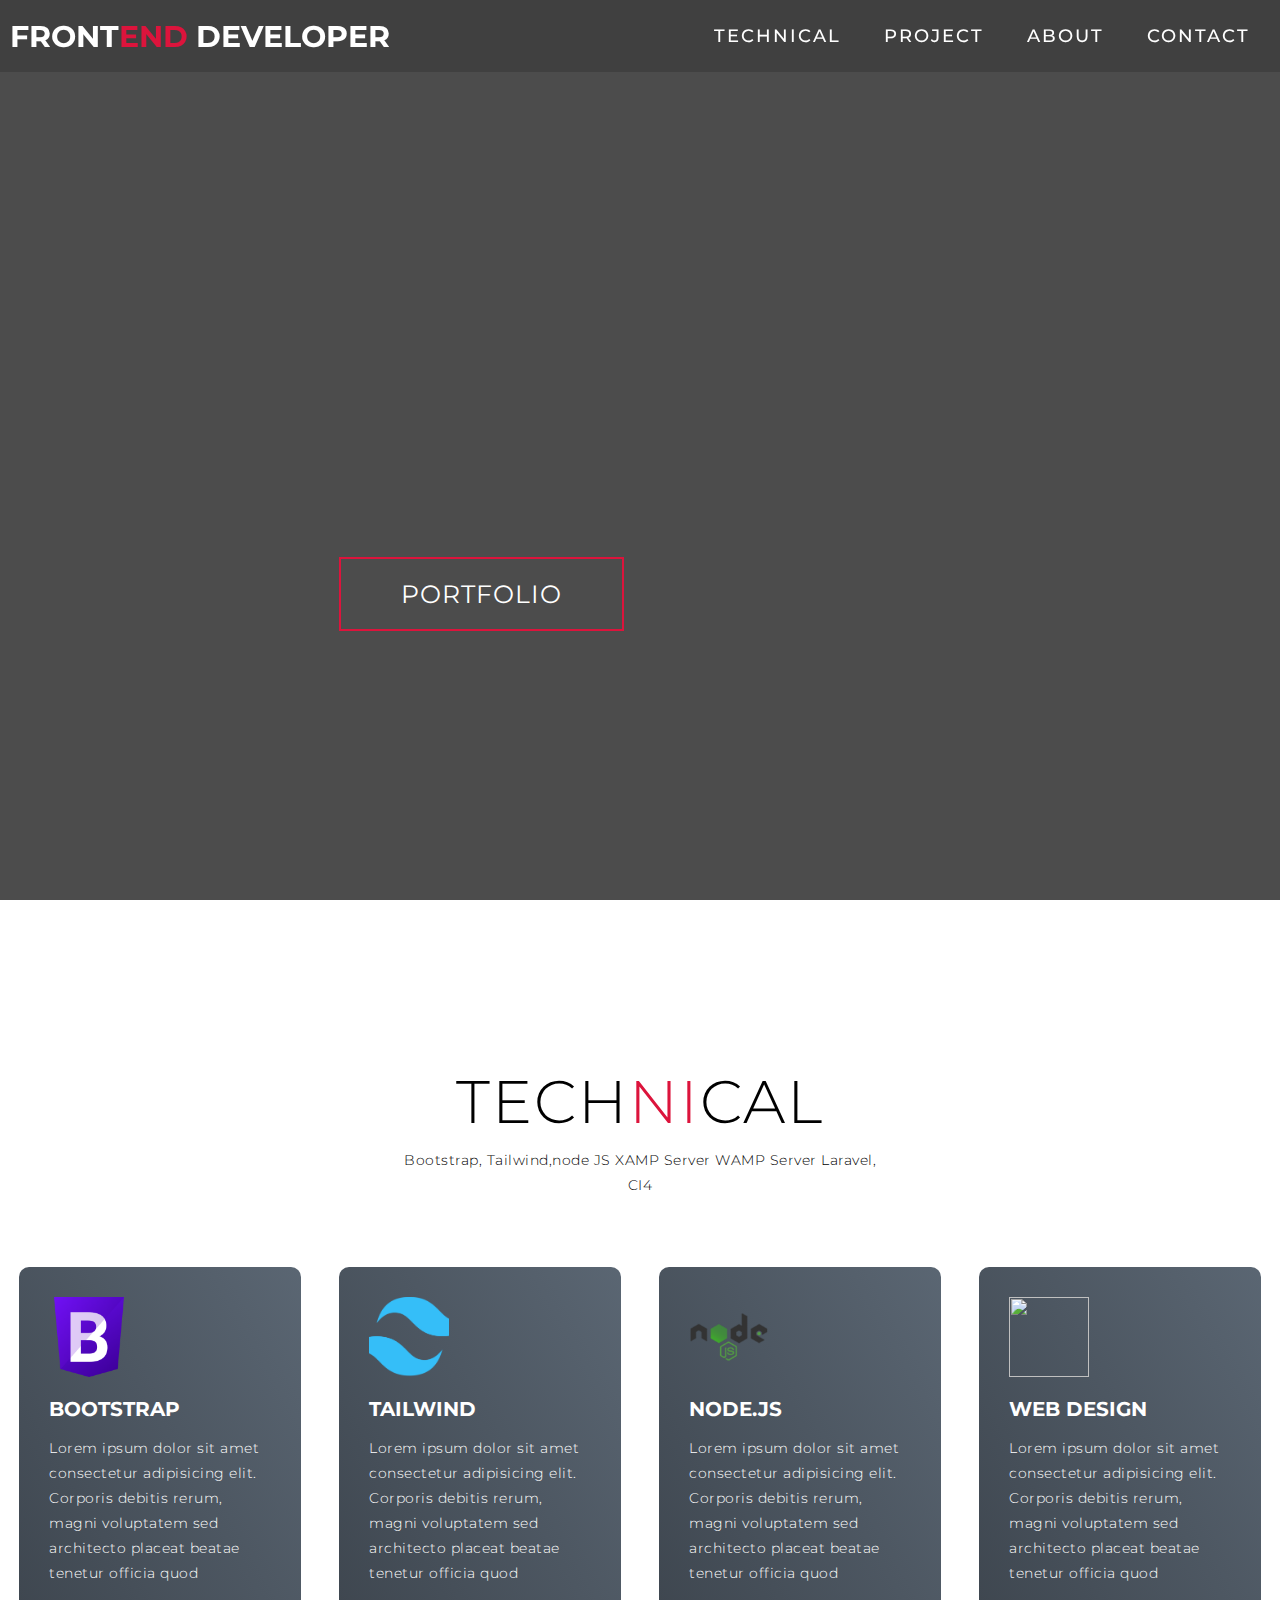
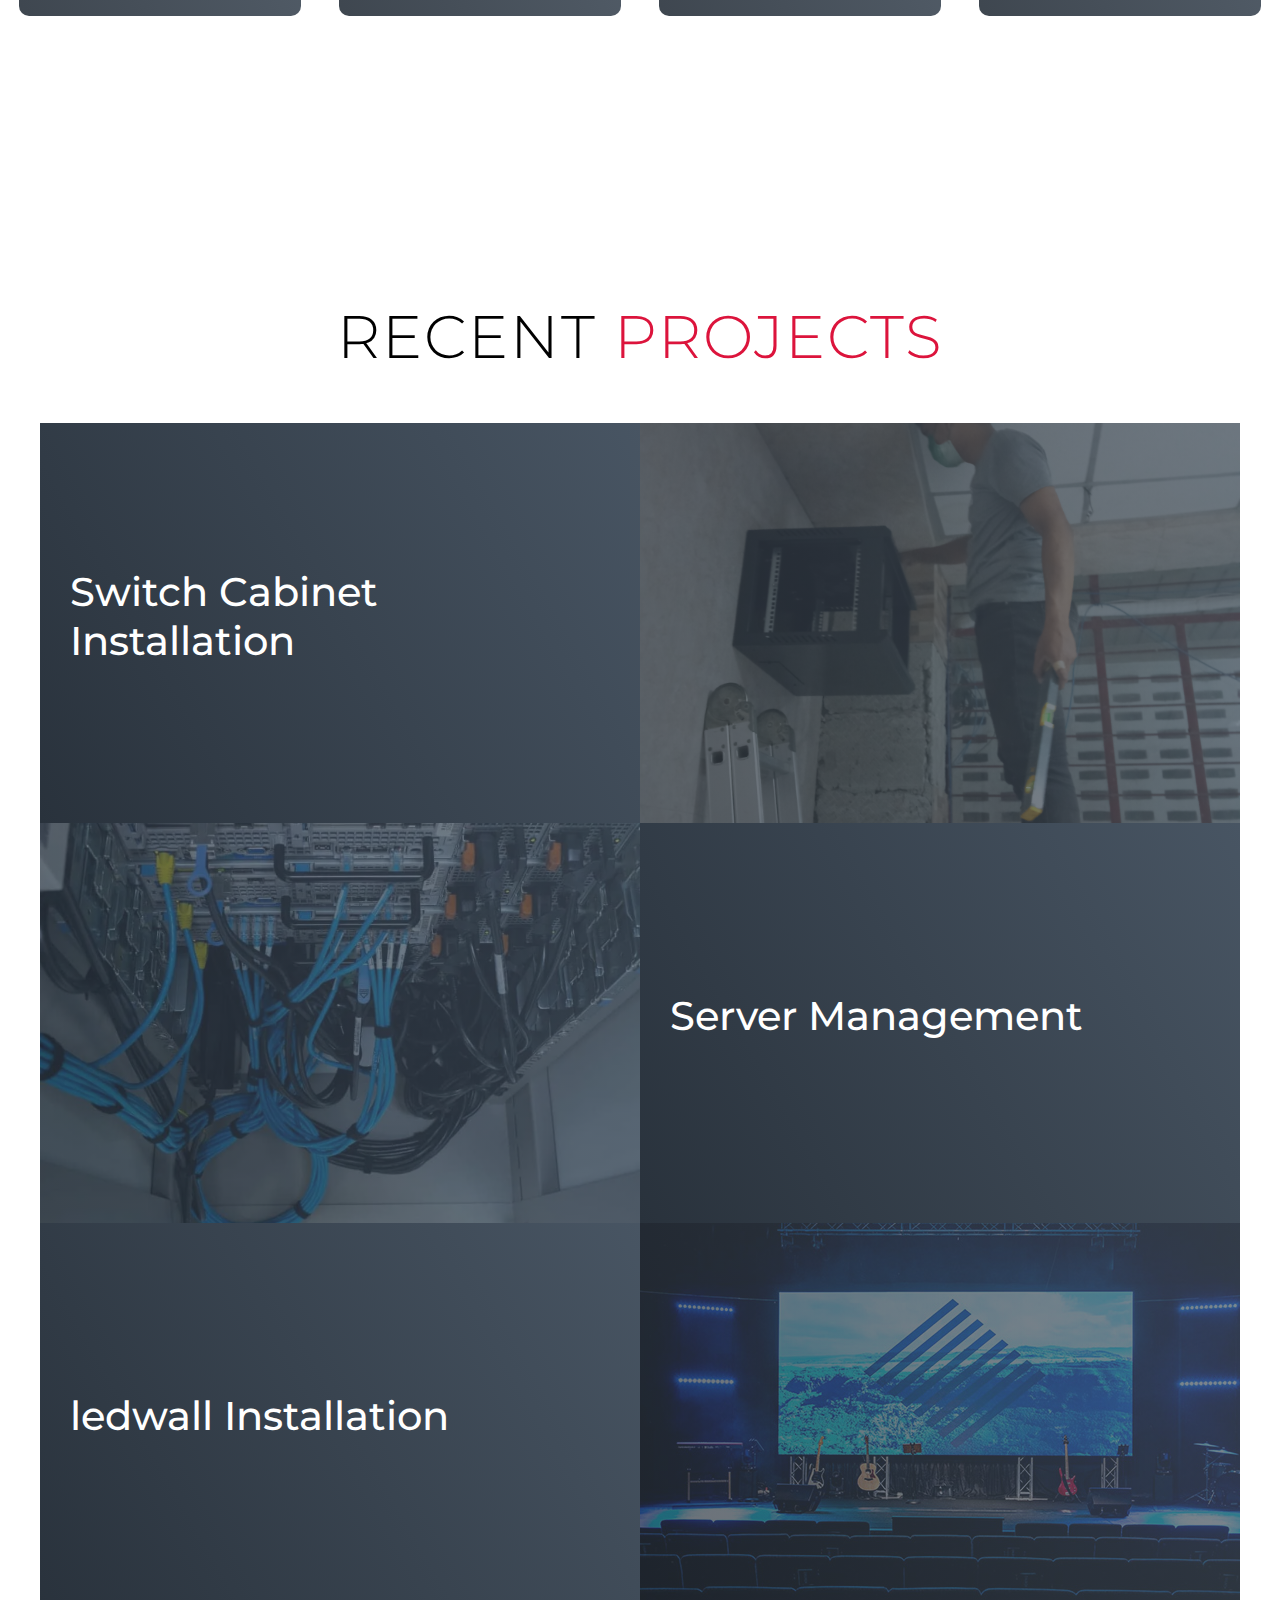
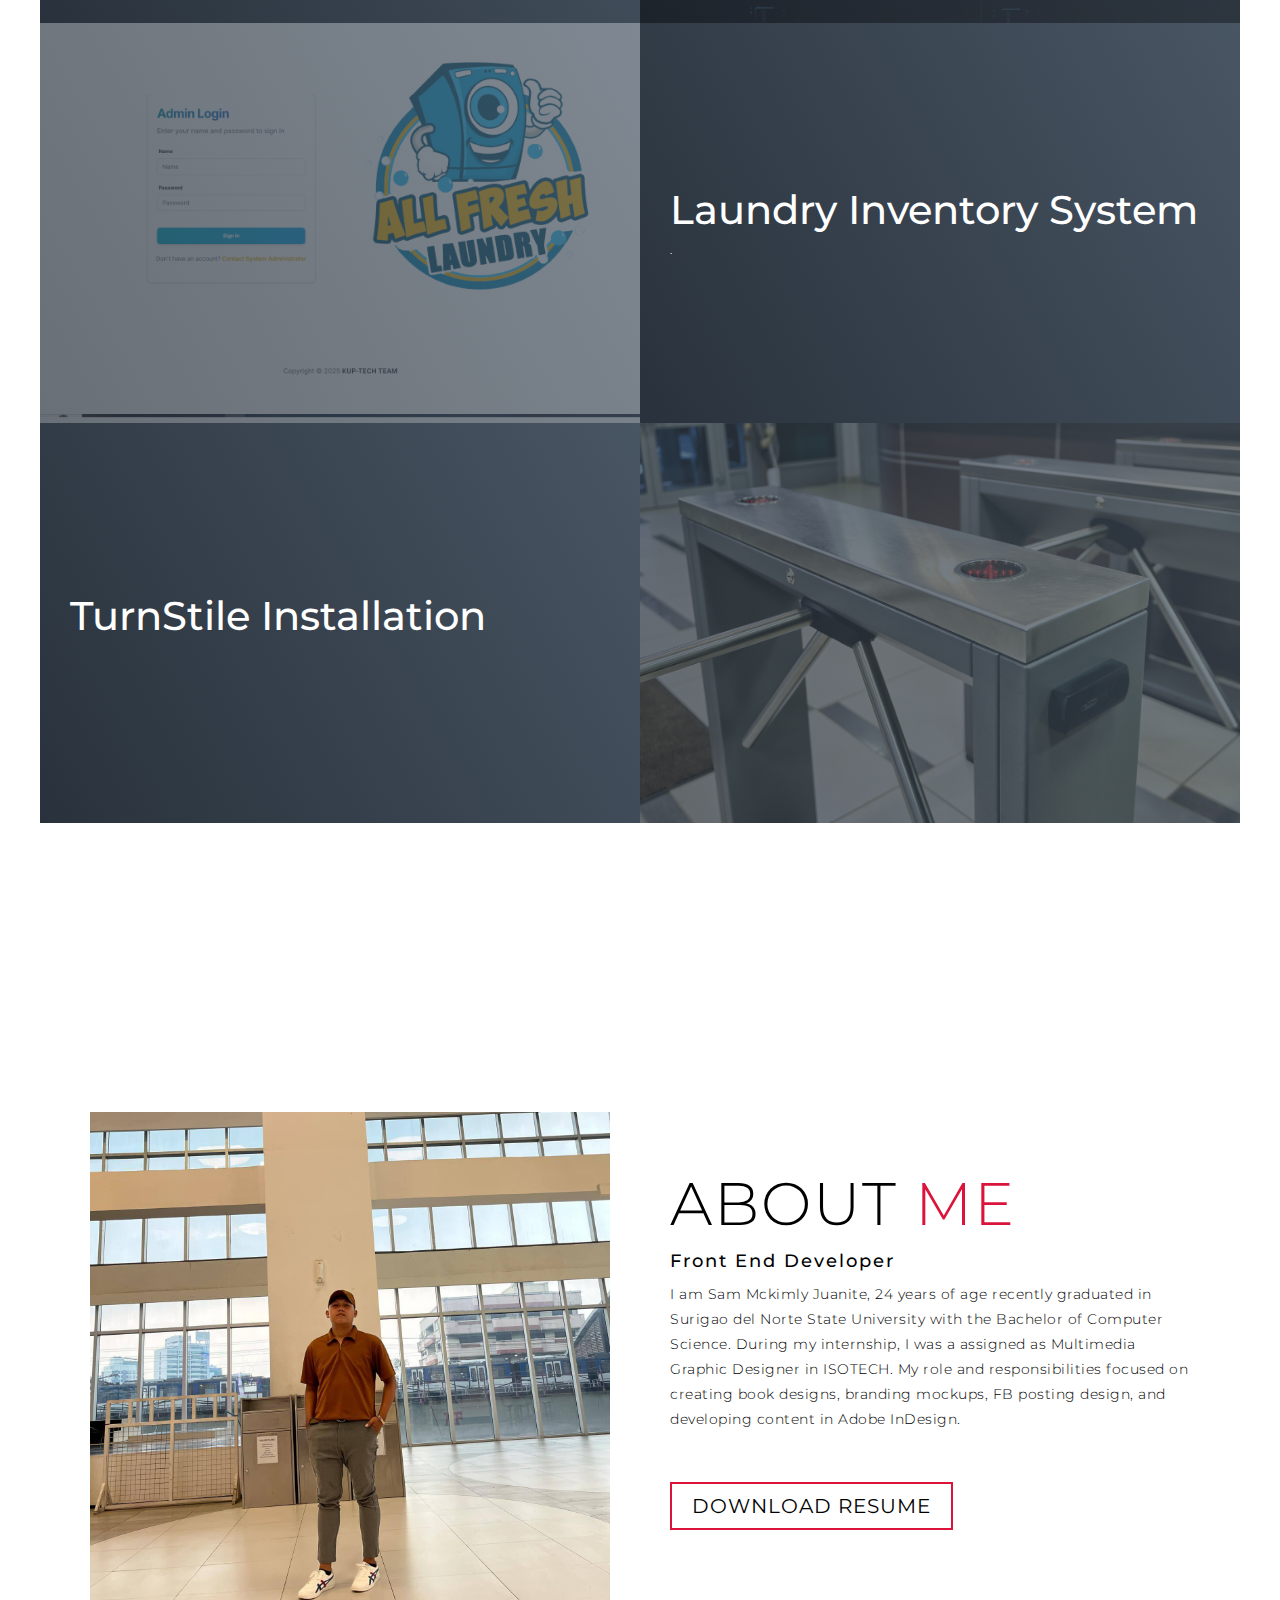
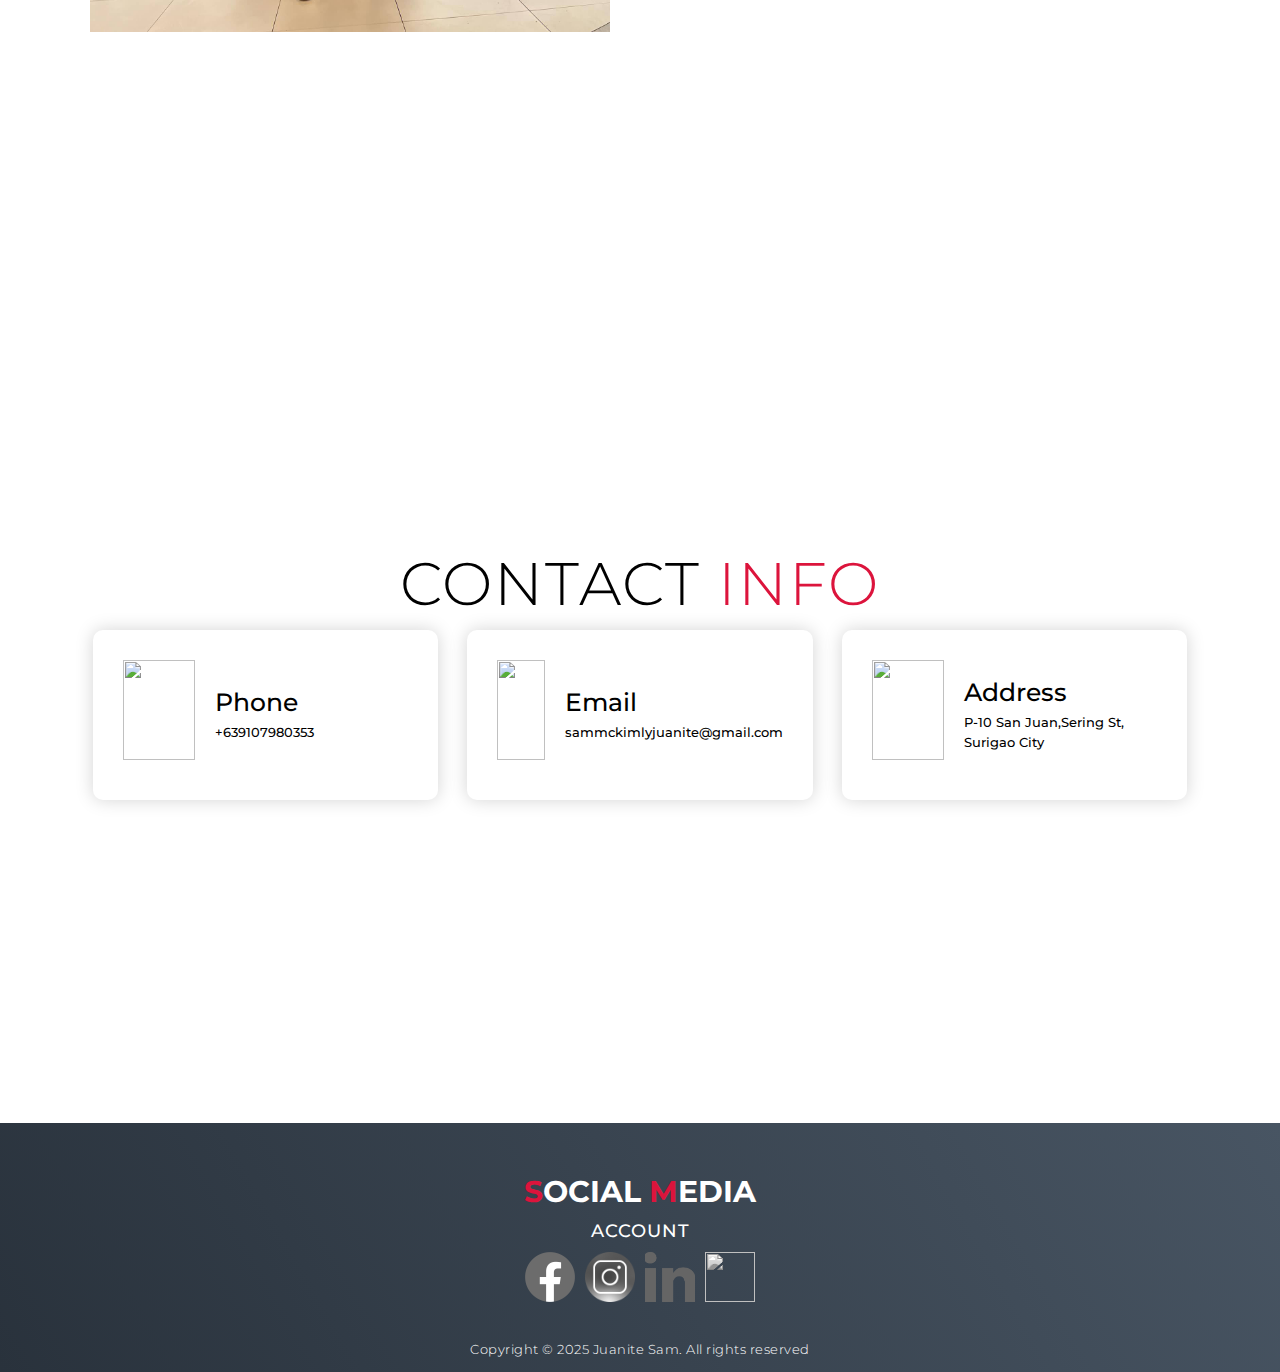
==== index.html @ 7162f96d "initial commit" ====
<!DOCTYPE html>
<html lang="en">

<head>
  <meta charset="UTF-8">
  <meta name="viewport" content="width=device-width, initial-scale=1.0">
  <link rel="stylesheet" href="style.css">

  <title>Portfolio</title>
</head>

<body>
  <!-- Header -->
  <section id="header">
    <div class="header container">
      <div class="nav-bar">
        <div class="brand">
          <a href="#hero">
          <h1><span></span>FRONT<span>END</span>  Developer</h1>
            
          </a>
        </div>
        <div class="nav-list">
          <div class="hamburger">
            <div class="bar"></div>
          </div>
          <ul>
            <li><a href="service.html" data-after="Technical Skill">Technical</a></li>
            <li><a href="#projects" data-after="Projects">Project</a></li>
            <li><a href="#about" data-after="About">About</a></li>
            <li><a href="#contact" data-after="Contact">Contact</a></li>
          </ul>
        </div>
      </div>
    </div>
  </section>
  <!-- End Header -->


  <!-- Hero Section  -->
  <section id="hero">
    <div class="hero container">
      <div>
        <h1>Hello, <span></span></h1>
        <h1>My Name is <span></span></h1>
        <h1>Sam Mckimly Juanite <span></span></h1>
        <a href="#projects" type="button" class="cta">Portfolio</a>
      </div>
    </div>
  </section>
  <!-- End Hero Section  -->

  <!-- Service Section -->
  <section id="services">
    <div class="services container">
      <div class="service-top">
        <h1 class="section-title">Tech<span>ni</span>cal</h1>
        <p>Bootstrap, Tailwind,node JS XAMP Server WAMP Server Laravel, CI4</p>
      </div>
      <div class="service-bottom">
        <div class="service-item">
          <div class="icon"><img src="asssets/bootstrap-icon-css.png" />  
          </div>
          <h2>Bootstrap</h2>
          <p>Lorem ipsum dolor sit amet consectetur adipisicing elit. Corporis debitis rerum, magni voluptatem sed
            architecto placeat beatae tenetur officia quod</p>
        </div>
        <div class="service-item">
          <div class="icon"><img src="asssets/tailwind.png" />
          </div>
          <h2>Tailwind</h2>
          <p>Lorem ipsum dolor sit amet consectetur adipisicing elit. Corporis debitis rerum, magni voluptatem sed
            architecto placeat beatae tenetur officia quod</p>
        </div>
        <div class="service-item">
          <div class="icon"><img src="asssets/node1.png" /></div>
          <h2>node.JS</h2>
          <p>Lorem ipsum dolor sit amet consectetur adipisicing elit. Corporis debitis rerum, magni voluptatem sed
            architecto placeat beatae tenetur officia quod</p>
        </div>
        <div class="service-item">
          <div class="icon"><img src="https://img.icons8.com/bubbles/100/000000/services.png" /></div>
          <h2>Web Design</h2>
          <p>Lorem ipsum dolor sit amet consectetur adipisicing elit. Corporis debitis rerum, magni voluptatem sed
            architecto placeat beatae tenetur officia quod</p>
        </div>
      </div>
    </div>
  </section>
  <!-- End Service Section -->

  <!-- Projects Section -->
  <section id="projects">
    <div class="projects container">
      <div class="projects-header">
        <h1 class="section-title">Recent <span>Projects</span></h1>
      </div>
      <div class="all-projects">
        <div class="project-item">
          <div class="project-info">
            <h1> Switch Cabinet Installation</h1>
            <h2></h2>
            <p></p>
          </div>
          <div class="project-img">
            <img src="asssets/lloyd.jpg" alt="img">
          </div>
        </div>
        <div class="project-item">
          <div class="project-info">
            <h1>Server Management</h1>
            <h2></h2>
            <p></p>
          </div>
          <div class="project-img">
            <img src="asssets/server management.webp" alt="img">
          </div>
        </div>
        <div class="project-item">
          <div class="project-info">
            <h1>ledwall Installation</h1>
            <h2></h2>
            <p></p>
          </div>
          <div class="project-img">
            <img src="asssets/ledwall.jpg" alt="img">
          </div>
        </div>
        <div class="project-item">
          <div class="project-info">
            <h1>Laundry Inventory System</h1>
            <h2></h2>.
            <p></p>
          </div>
          <div class="project-img">
            <img src="asssets/laundry.png" alt="img">
          </div>
        </div>
        <div class="project-item">
          <div class="project-info">
            <h1>TurnStile Installation</h1>
            <h2></h2>
            <p></p>
          </div>
          <div class="project-img">
            <img src="asssets/Traditional-Turnstile.jpg" alt="img">
          </div>
        </div>
      </div>
    </div>
  </section>
  <!-- End Projects Section -->

  <!-- About Section -->
  <section id="about">
    <div class="about container">
      <div class="col-right">
        <div class="about-img">
          <img src="asssets/sammckimly.jpg" alt="img">  
        </div>
      </div>
      <div class="col-right">
        <h1 class="section-title">About <span>me</span></h1>
        <h2>Front End Developer</h2>
        <p>I am Sam Mckimly Juanite, 24 years of age recently graduated in 
          Surigao del Norte State University with the Bachelor of Computer Science. During my internship, I was a  assigned as Multimedia Graphic Designer in ISOTECH.
         My role and responsibilities focused on creating book designs, branding mockups, FB posting design, and developing content in Adobe InDesign.  </p>
          
        <a href="#" class="cta">Download Resume</a>
      
      </div>
    </div>
  </section>
  <!-- End About Section -->

  <!-- Contact Section -->
  <section id="contact">
    <div class="contact container">
      <div>
        <h1 class="section-title">Contact <span>info</span></h1>
      </div>
      <div class="contact-items">
        <div class="contact-item">
          <div class="icon"><img src="https://img.icons8.com/bubbles/100/000000/phone.png" /></div>
          <div class="contact-info">
            <h1>Phone</h1>
            <h2>+639107980353</h2>
            <h2></h2>
          </div>
        </div>
        <div class="contact-item">
          <div class="icon"><img src="https://img.icons8.com/bubbles/100/000000/new-post.png" /></div>
          <div class="contact-info">
            <h1>Email</h1>
            <h2>sammckimlyjuanite@gmail.com</h2>
            <h2></h2>
          </div>
        </div>
        <div class="contact-item">
          <div class="icon"><img src="https://img.icons8.com/bubbles/100/000000/map-marker.png" /></div>
          <div class="contact-info">
            <h1>Address</h1>
            <h2>P-10 San Juan,Sering St, Surigao City</h2>
          </div>
        </div>
      </div>
    </div>
  </section>
  <!-- End Contact Section -->

  <!-- Footer -->
  <section id="footer">
    <div class="footer container">
      <div class="brand">
        <h1><span>S</span>OCIAL <span>M</span>EDIA</h1>
      </div>
      <h2>ACCOUNT</h2>
      <div class="social-icon">
        <div class="social-item">
          <a href="https://www.facebook.com/TJSAMX44"><img src="asssets/fb.png" /></a>
        </div>
        <div class="social-item">
          <a href="https://www.instagram.com/tj_antigro/"><img src="asssets/instagram.webp" /></a>
        </div>
        <div class="social-item">
          <a href="https://www.linkedin.com/in/sam-mckimly-juanite-675280345/"><img src="asssets/link.png" /></a>
        </div>
        <div class="social-item">
          <a href="#"><img src="https://img.icons8.com/bubbles/100/000000/behance.png" /></a>
        </div>
      </div>
      <p>Copyright © 2025 Juanite Sam. All rights reserved</p>
    </div>
  </section>
  <!-- End Footer -->
  <script src="./app.js"></script>
</body>

</html>
---- style.css ----
@import 'https://fonts.googleapis.com/css?family=Montserrat:300, 400, 700&display=swap';
* {
	padding: 0;
	margin: 0;
	box-sizing: border-box;
}
html {
	font-size: 10px;
	font-family: 'Montserrat', sans-serif;
	scroll-behavior: smooth;
}
a {
	text-decoration: none;
}
.hero {
	display: flex;
	align-items: center;
	justify-content: center;
	text-align: center;
	height: 100vh;
	overflow: hidden;
	position: relative;
}
.hero-slider {
	position: absolute;
	width: 100%;
	height: 100%;
	top: 0;
	left: 0;
	z-index: -1;
	animation: slide 10s infinite;
}
.hero-slider img {
	width: 100%;
	height: 100%;
	object-fit: cover;
	position: absolute;
	opacity: 0;
	transition: opacity 1s ease-in-out;
}
.hero-slider img.active {
	opacity: 1;
}
.hero-text {
	background: rgba(0, 0, 0, 0.5);
	padding: 20px;
	border-radius: 10px;
	color: white;
}
.btn {
	display: inline-block;
	margin-top: 10px;
	padding: 10px 20px;
	background: #ff6f61;
	color: white;
	text-decoration: none;
	border-radius: 5px;
}
.btn:hover {
	background: #ff3b2f;
}
@keyframes slide {
	0%, 100% { opacity: 1; }
	33% { opacity: 0; }
	66% { opacity: 0; }
}
.container {
	min-height: 100vh;
	width: 100%;
	display: flex;
	align-items: center;
	justify-content: center;
}
img {
	height: 100%;
	width: 100%;
	object-fit: cover;
}
p {
	color: black;
	font-size: 1.4rem;
	margin-top: 5px;
	line-height: 2.5rem;
	font-weight: 300;
	letter-spacing: 0.05rem;
}
.section-title {
	font-size: 4rem;
	font-weight: 300;
	color: black;
	margin-bottom: 10px;
	text-transform: uppercase;
	letter-spacing: 0.2rem;
	text-align: center;
}
.section-title span {
	color: crimson;
}

.cta {
	display: inline-block;
	padding: 10px 30px;
	color: white;
	background-color: transparent;
	border: 2px solid crimson;
	font-size: 2rem;
	text-transform: uppercase;
	letter-spacing: 0.1rem;
	margin-top: 30px;
	transition: 0.3s ease;
	transition-property: background-color, color;
}
.cta:hover {
	color: white;
	background-color: crimson;
}
.brand h1 {
	font-size: 3rem;
	text-transform: uppercase;
	color: white;
}
.brand h1 span {
	color: crimson;
}

/* Header section */
#header {
	position: fixed;
	z-index: 1000;
	left: 0;
	top: 0;
	width: 100vw;
	height: auto;
}
#header .header {
	min-height: 8vh;
	background-color: rgba(31, 30, 30, 0.24);
	transition: 0.3s ease background-color;
}
#header .nav-bar {
	display: flex;
	align-items: center;
	justify-content: space-between;
	width: 100%;
	height: 100%;
	max-width: 1300px;
	padding: 0 10px;
}
#header .nav-list ul {
	list-style: none;
	position: absolute;
	background-color: rgb(31, 30, 30);
	width: 100vw;
	height: 100vh;
	left: 100%;
	top: 0;
	display: flex;
	flex-direction: column;
	justify-content: center;
	align-items: center;
	z-index: 1;
	overflow-x: hidden;
	transition: 0.5s ease left;
}
#header .nav-list ul.active {
	left: 0%;
}
#header .nav-list ul a {
	font-size: 2.5rem;
	font-weight: 500;
	letter-spacing: 0.2rem;
	text-decoration: none;
	color: white;
	text-transform: uppercase;
	padding: 20px;
	display: block;
}
#header .nav-list ul a::after {
	content: attr(data-after);
	position: absolute;
	top: 50%;
	left: 50%;
	transform: translate(-50%, -50%) scale(0);
	color: rgba(240, 248, 255, 0.021);
	font-size: 13rem;
	letter-spacing: 50px;
	z-index: -1;
	transition: 0.3s ease letter-spacing;
}
#header .nav-list ul li:hover a::after {
	transform: translate(-50%, -50%) scale(1);
	letter-spacing: initial;
}
#header .nav-list ul li:hover a {
	color: crimson;
}
#header .hamburger {
	height: 60px;
	width: 60px;
	display: inline-block;
	border: 3px solid white;
	border-radius: 50%;
	position: relative;
	display: flex;
	align-items: center;
	justify-content: center;
	z-index: 100;
	cursor: pointer;
	transform: scale(0.8);
	margin-right: 20px;
}
#header .hamburger:after {
	position: absolute;
	content: '';
	height: 100%;
	width: 100%;
	border-radius: 50%;
	border: 3px solid white;
	animation: hamburger_puls 1s ease infinite;
}
#header .hamburger .bar {
	height: 2px;
	width: 30px;
	position: relative;
	background-color: white;
	z-index: -1;
}
#header .hamburger .bar::after,
#header .hamburger .bar::before {
	content: '';
	position: absolute;
	height: 100%;
	width: 100%;
	left: 0;
	background-color: white;
	transition: 0.3s ease;
	transition-property: top, bottom;
}
#header .hamburger .bar::after {
	top: 8px;
}
#header .hamburger .bar::before {
	bottom: 8px;
}
#header .hamburger.active .bar::before {
	bottom: 0;
}
#header .hamburger.active .bar::after {
	top: 0;
}
/* End Header section */

/* Hero Section */
#hero {
	background-image: url(./img/hero-bg.png);
	background-size: cover;
	background-position: top center;
	position: relative;
	z-index: 1;
}
#hero::after {
	content: '';
	position: absolute;
	left: 0;
	top: 0;
	height: 100%;
	width: 100%;
	background-color: black;
	opacity: 0.7;
	z-index: -1;
}
#hero .hero {
	max-width: 1200px;
	margin: 0 auto;
	padding: 0 50px;
	justify-content: flex-start;
}
#hero h1 {
	display: block;
	width: fit-content;
	font-size: 4rem;
	position: relative;
	color: transparent;
	animation: text_reveal 0.5s ease forwards;
	animation-delay: 1s;
}
#hero h1:nth-child(1) {
	animation-delay: 1s;
}
#hero h1:nth-child(2) {
	animation-delay: 2s;
}
#hero h1:nth-child(3) {
	animation: text_reveal_name 0.5s ease forwards;
	animation-delay: 3s;
}
#hero h1 span {
	position: absolute;
	top: 0;
	left: 0;
	height: 100%;
	width: 0;
	background-color: crimson;
	animation: text_reveal_box 1s ease;
	animation-delay: 0.5s;
}
#hero h1:nth-child(1) span {
	animation-delay: 0.5s;
}
#hero h1:nth-child(2) span {
	animation-delay: 1.5s;
}
#hero h1:nth-child(3) span {
	animation-delay: 2.5s;
}

/* End Hero Section */

/* Services Section */
#services .services {
	flex-direction: column;
	text-align: center;
	max-width: 1500px;
	margin: 0 auto;
	padding: 100px 0;
}
#services .service-top {
	max-width: 500px;
	margin: 0 auto;
}
#services .service-bottom {
	display: flex;
	align-items: center;
	justify-content: center;
	flex-wrap: wrap;
	margin-top: 50px;
}
#services .service-item {
	flex-basis: 80%;
	display: flex;
	align-items: flex-start;
	justify-content: center;
	flex-direction: column;
	padding: 30px;
	border-radius: 10px;
	background-image: url(./img/img-1.png);
	background-size: cover;
	margin: 10px 5%;
	position: relative;
	z-index: 1;
	overflow: hidden;
}
#services .service-item::after {
	content: '';
	position: absolute;
	left: 0;
	top: 0;
	height: 100%;
	width: 100%;
	background-image: linear-gradient(60deg, #29323c 0%, #485563 100%);
	opacity: 0.9;
	z-index: -1;
}
#services .service-bottom .icon {
	height: 80px;
	width: 80px;
	margin-bottom: 20px;
}
#services .service-item h2 {
	font-size: 2rem;
	color: white;
	margin-bottom: 10px;
	text-transform: uppercase;
}
#services .service-item p {
	color: white;
	text-align: left;
}
/* End Services Section */

/* Projects section */
#projects .projects {
	flex-direction: column;
	max-width: 1200px;
	margin: 0 auto;
	padding: 100px 0;
}
#projects .projects-header h1 {
	margin-bottom: 50px;
}
#projects .all-projects {
	display: flex;
	align-items: center;
	justify-content: center;
	flex-direction: column;
}
#projects .project-item {
	display: flex;
	align-items: center;
	justify-content: center;
	flex-direction: column;
	width: 80%;
	margin: 20px auto;
	overflow: hidden;
	border-radius: 10px;
}
#projects .project-info {
	padding: 30px;
	flex-basis: 50%;
	height: 100%;
	display: flex;
	align-items: flex-start;
	justify-content: center;
	flex-direction: column;
	background-image: linear-gradient(60deg, #29323c 0%, #485563 100%);
	color: white;
}
#projects .project-info h1 {
	font-size: 4rem;
	font-weight: 500;
}
#projects .project-info h2 {
	font-size: 1.8rem;
	font-weight: 500;
	margin-top: 10px;
}
#projects .project-info p {
	color: white;
}
#projects .project-img {
	flex-basis: 50%;
	height: 300px;
	overflow: hidden;
	position: relative;
}
#projects .project-img:after {
	content: '';
	position: absolute;
	left: 0;
	top: 0;
	height: 100%;
	width: 100%;
	background-image: linear-gradient(60deg, #29323c 0%, #485563 100%);
	opacity: 0.7;
}
#projects .project-img img {
	transition: 0.3s ease transform;
}
#projects .project-item:hover .project-img img {
	transform: scale(1.1);
}
/* End Projects section */

/* About Section */
#about .about {
	flex-direction: column-reverse;
	text-align: center;
	max-width: 1200px;
	margin: 0 auto;
	padding: 100px 20px;
}
#about .col-left {
	width: 250px;
	height: 360px;
}
#about .col-right {
	width: 100%;
}
#about .col-right h2 {
	font-size: 1.8rem;
	font-weight: 500;
	letter-spacing: 0.2rem;
	margin-bottom: 10px;
}
#about .col-right p {
	margin-bottom: 20px;
}
#about .col-right .cta {
	color: black;
	margin-bottom: 50px;
	padding: 10px 20px;
	font-size: 2rem;
}
#about .col-left .about-img {
	height: 100%;
	width: 100%;
	position: relative;
	border: 10px solid white;
}
#about .col-left .about-img::after {
	content: '';
	position: absolute;
	left: -33px;
	top: 20px;
	height: 98%;
	width: 98%;
	border: 7px solid crimson;
	z-index: -1;
}
/* End About Section */

/* contact Section */
#contact .contact {
	flex-direction: column;
	max-width: 1200px;
	margin: 0 auto;
	width: 90%;
}
#contact .contact-items {
	/* max-width: 400px; */
	width: 100%;
}
#contact .contact-item {
	width: 80%;
	padding: 20px;
	text-align: center;
	border-radius: 10px;
	padding: 30px;
	margin: 30px;
	display: flex;
	justify-content: center;
	align-items: center;
	flex-direction: column;
	box-shadow: 0px 0px 18px 0 #0000002c;
	transition: 0.3s ease box-shadow;
}
#contact .contact-item:hover {
	box-shadow: 0px 0px 5px 0 #0000002c;
}
#contact .icon {
	width: 70px;
	margin: 0 auto;
	margin-bottom: 10px;
}
#contact .contact-info h1 {
	font-size: 2.5rem;
	font-weight: 500;
	margin-bottom: 5px;
}
#contact .contact-info h2 {
	font-size: 1.3rem;
	line-height: 2rem;
	font-weight: 500;
}
/*End contact Section */

/* Footer */
#footer {
	background-image: linear-gradient(60deg, #29323c 0%, #485563 100%);
}
#footer .footer {
	min-height: 200px;
	flex-direction: column;
	padding-top: 50px;
	padding-bottom: 10px;
}
#footer h2 {
	color: white;
	font-weight: 500;
	font-size: 1.8rem;
	letter-spacing: 0.1rem;
	margin-top: 10px;
	margin-bottom: 10px;
}
#footer .social-icon {
	display: flex;
	margin-bottom: 30px;
}
#footer .social-item {
	height: 50px;
	width: 50px;
	margin: 0 5px;
}
#footer .social-item img {
	filter: grayscale(1);
	transition: 0.3s ease filter;
}
#footer .social-item:hover img {
	filter: grayscale(0);
}
#footer p {
	color: white;
	font-size: 1.3rem;
}
/* End Footer */

/* Keyframes */
@keyframes hamburger_puls {
	0% {
		opacity: 1;
		transform: scale(1);
	}
	100% {
		opacity: 0;
		transform: scale(1.4);
	}
}
@keyframes text_reveal_box {
	50% {
		width: 100%;
		left: 0;
	}
	100% {
		width: 0;
		left: 100%;
	}
}
@keyframes text_reveal {
	100% {
		color: white;
	}
}
@keyframes text_reveal_name {
	100% {
		color: crimson;
		font-weight: 500;
	}
}
/* End Keyframes */

/* Media Query For Tablet */
@media only screen and (min-width: 768px) {
	.cta {
		font-size: 2.5rem;
		padding: 20px 60px;
	}
	h1.section-title {
		font-size: 6rem;
	}

	/* Hero */
	#hero h1 {
		font-size: 7rem;
	}
	/* End Hero */

	/* Services Section */
	#services .service-bottom .service-item {
		flex-basis: 45%;
		margin: 2.5%;
	}
	/* End Services Section */

	/* Project */
	#projects .project-item {
		flex-direction: row;
	}
	#projects .project-item:nth-child(even) {
		flex-direction: row-reverse;
	}
	#projects .project-item {
		height: 400px;
		margin: 0;
		width: 100%;
		border-radius: 0;
	}
	#projects .all-projects .project-info {
		height: 100%;
	}
	#projects .all-projects .project-img {
		height: 100%;
	}
	/* End Project */

	/* About */
	#about .about {
		flex-direction: row;
	}
	#about .col-left {
		width: 600px;
		height: 400px;
		padding-left: 60px;
	}
	#about .about .col-left .about-img::after {
		left: -45px;
		top: 34px;
		height: 98%;
		width: 98%;
		border: 10px solid crimson;
	}
	#about .col-right {
		text-align: left;
		padding: 30px;
	}
	#about .col-right h1 {
		text-align: left;
	}
	/* End About */

	/* contact  */
	#contact .contact {
		flex-direction: column;
		padding: 100px 0;
		align-items: center;
		justify-content: center;
		min-width: 20vh;
	}
	#contact .contact-items {
		width: 100%;
		display: flex;
		flex-direction: row;
		justify-content: space-evenly;
		margin: 0;
	}
	#contact .contact-item {
		width: 30%;
		margin: 0;
		flex-direction: row;
	}
	#contact .contact-item .icon {
		height: 100px;
		width: 100px;
	}
	#contact .contact-item .icon img {
		object-fit: contain;
	}
	#contact .contact-item .contact-info {
		width: 100%;
		text-align: left;
		padding-left: 20px;
	}
	/* End contact  */
}
/* End Media Query For Tablet */

/* Media Query For Desktop */
@media only screen and (min-width: 1200px) {
	/* header */
	#header .hamburger {
		display: none;
	}
	#header .nav-list ul {
		position: initial;
		display: block;
		height: auto;
		width: fit-content;
		background-color: transparent;
	}
	#header .nav-list ul li {
		display: inline-block;
	}
	#header .nav-list ul li a {
		font-size: 1.8rem;
	}
	#header .nav-list ul a:after {
		display: none;
	}
	/* End header */

	#services .service-bottom .service-item {
		flex-basis: 22%;
		margin: 1.5%;
	}
}
/* End  Media Query For Desktop */
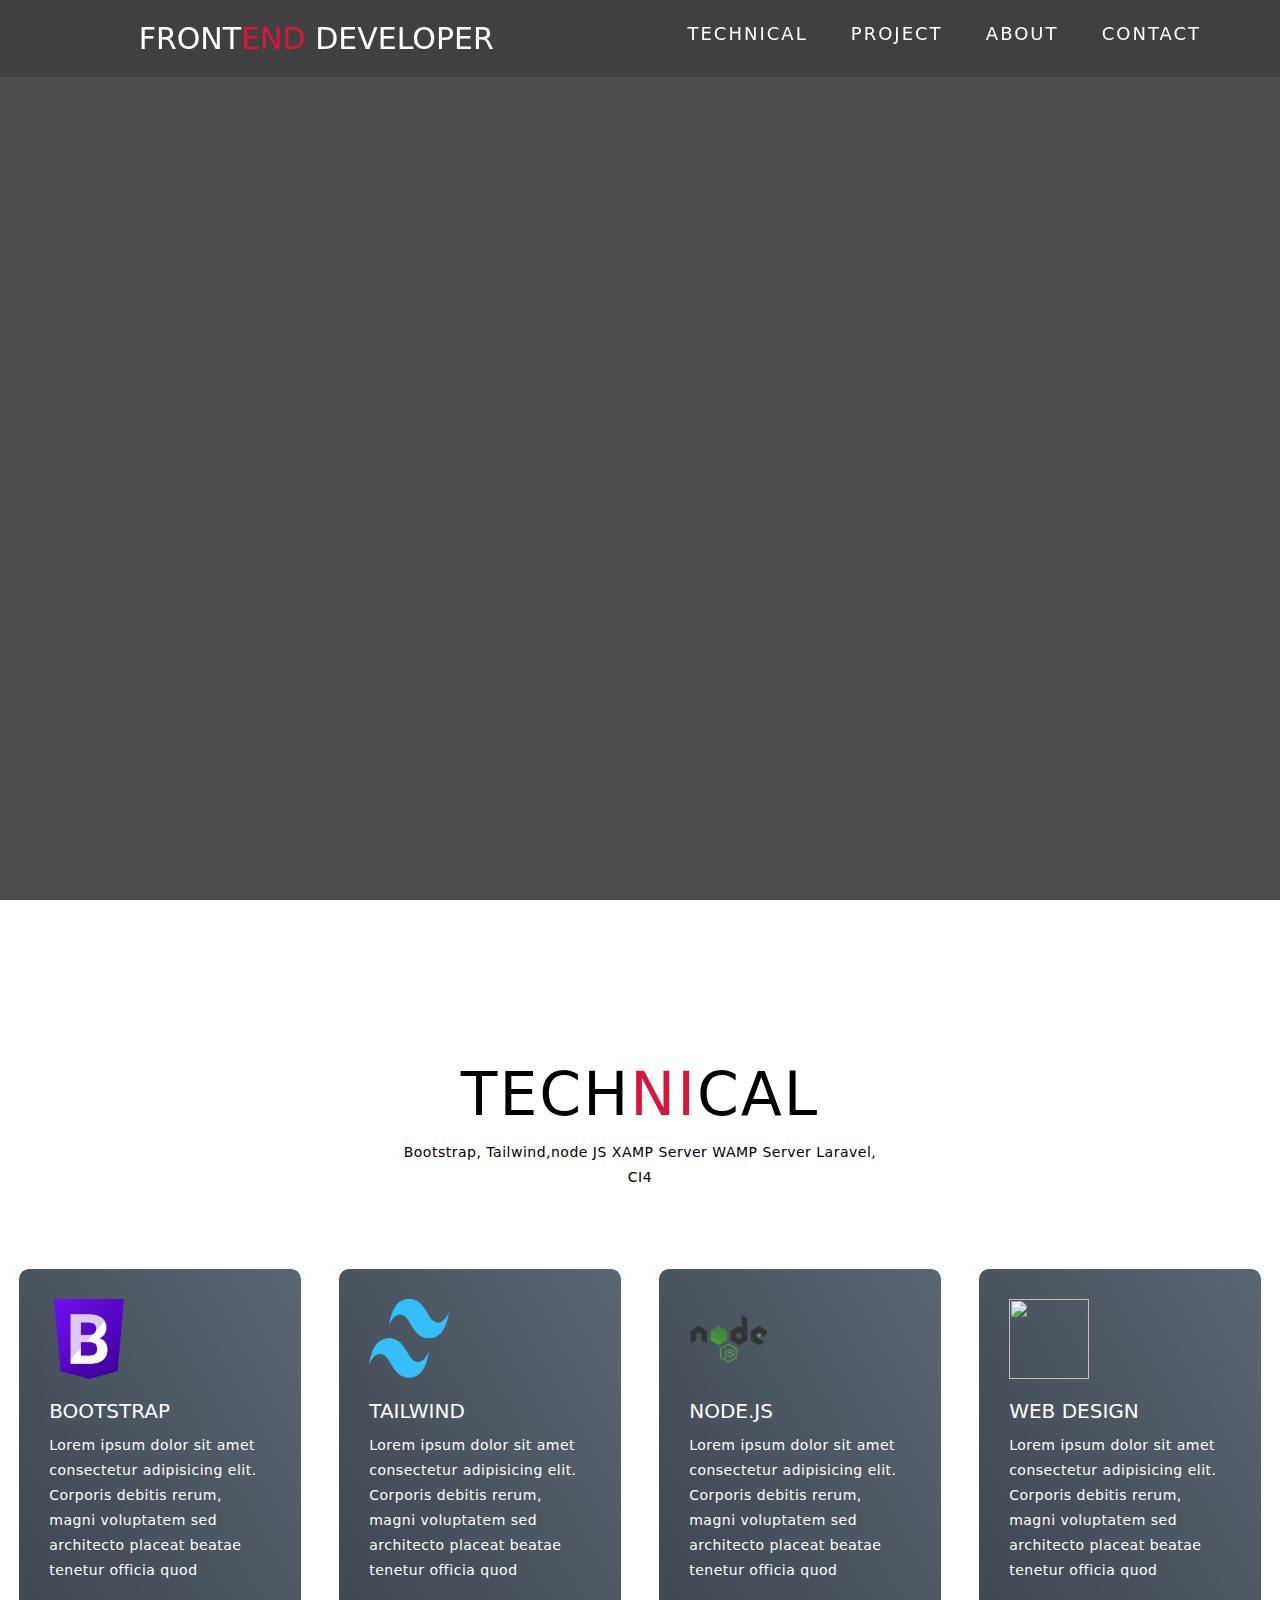
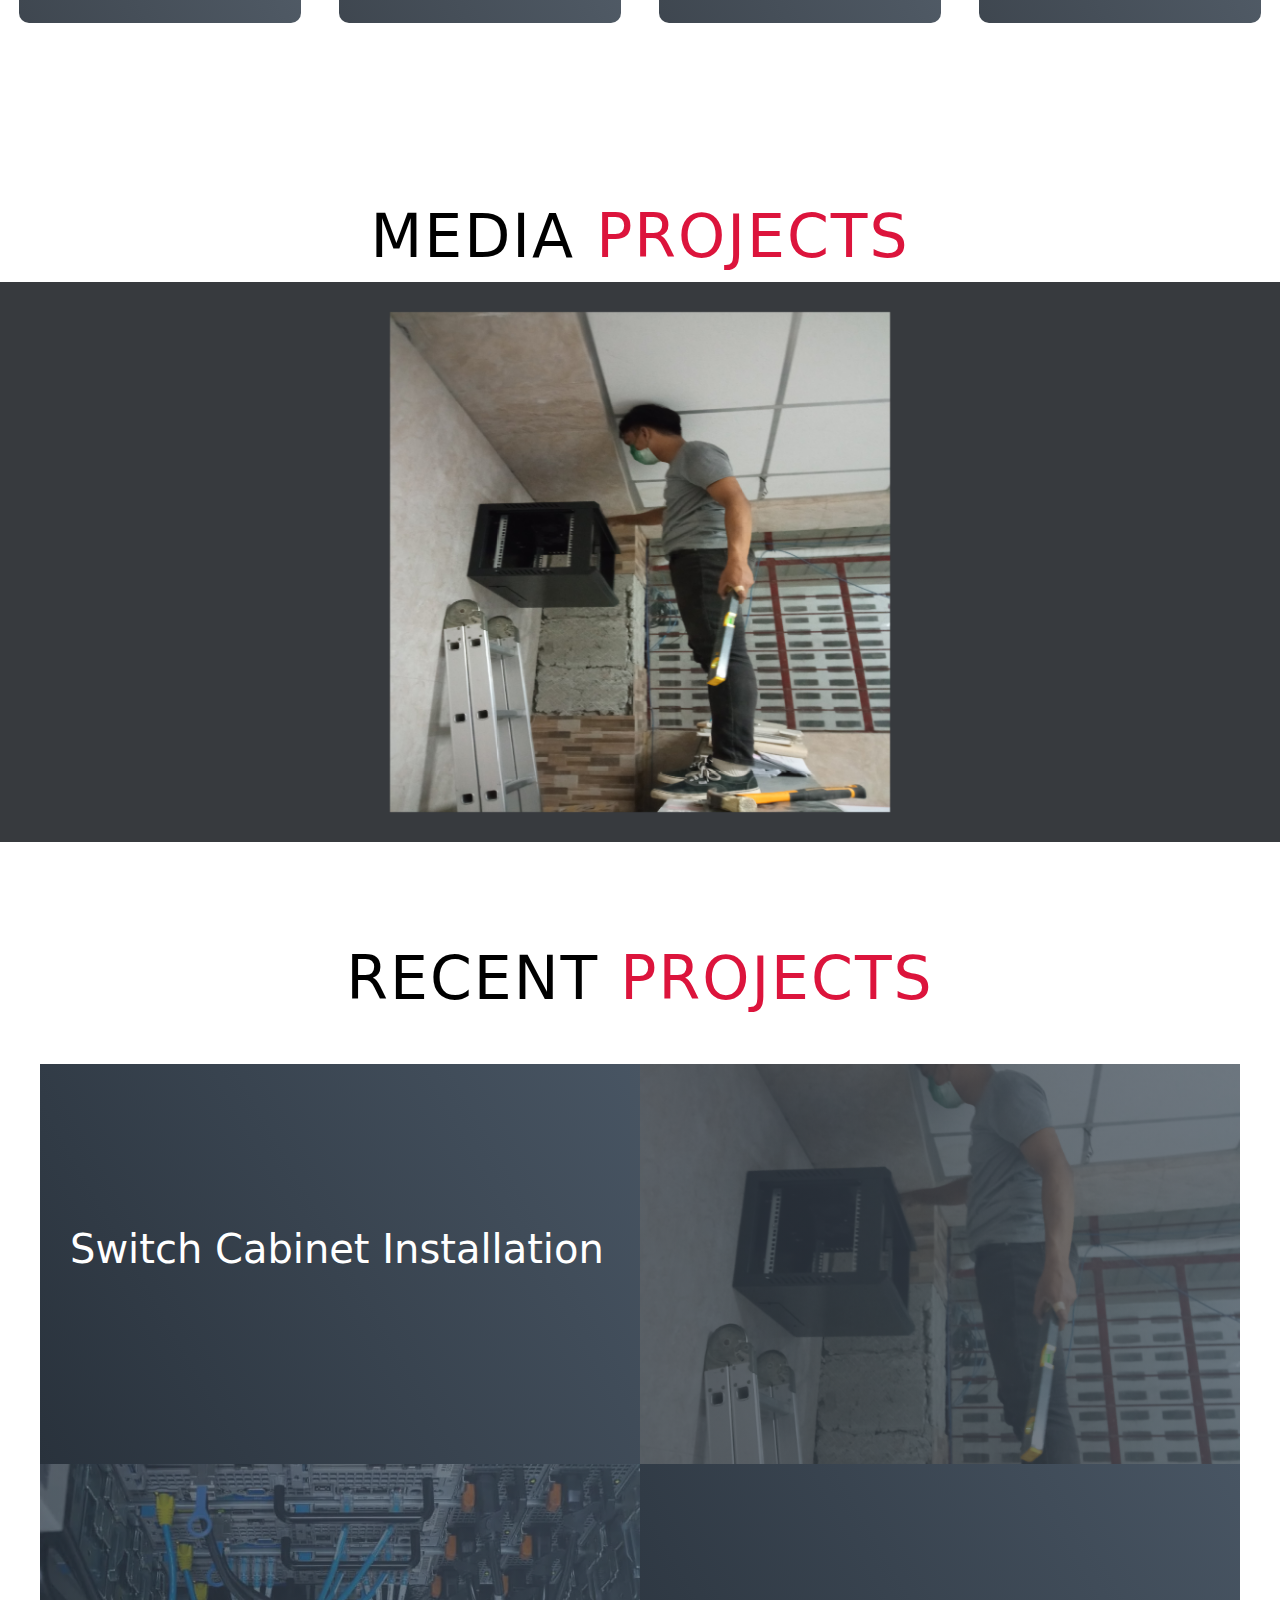
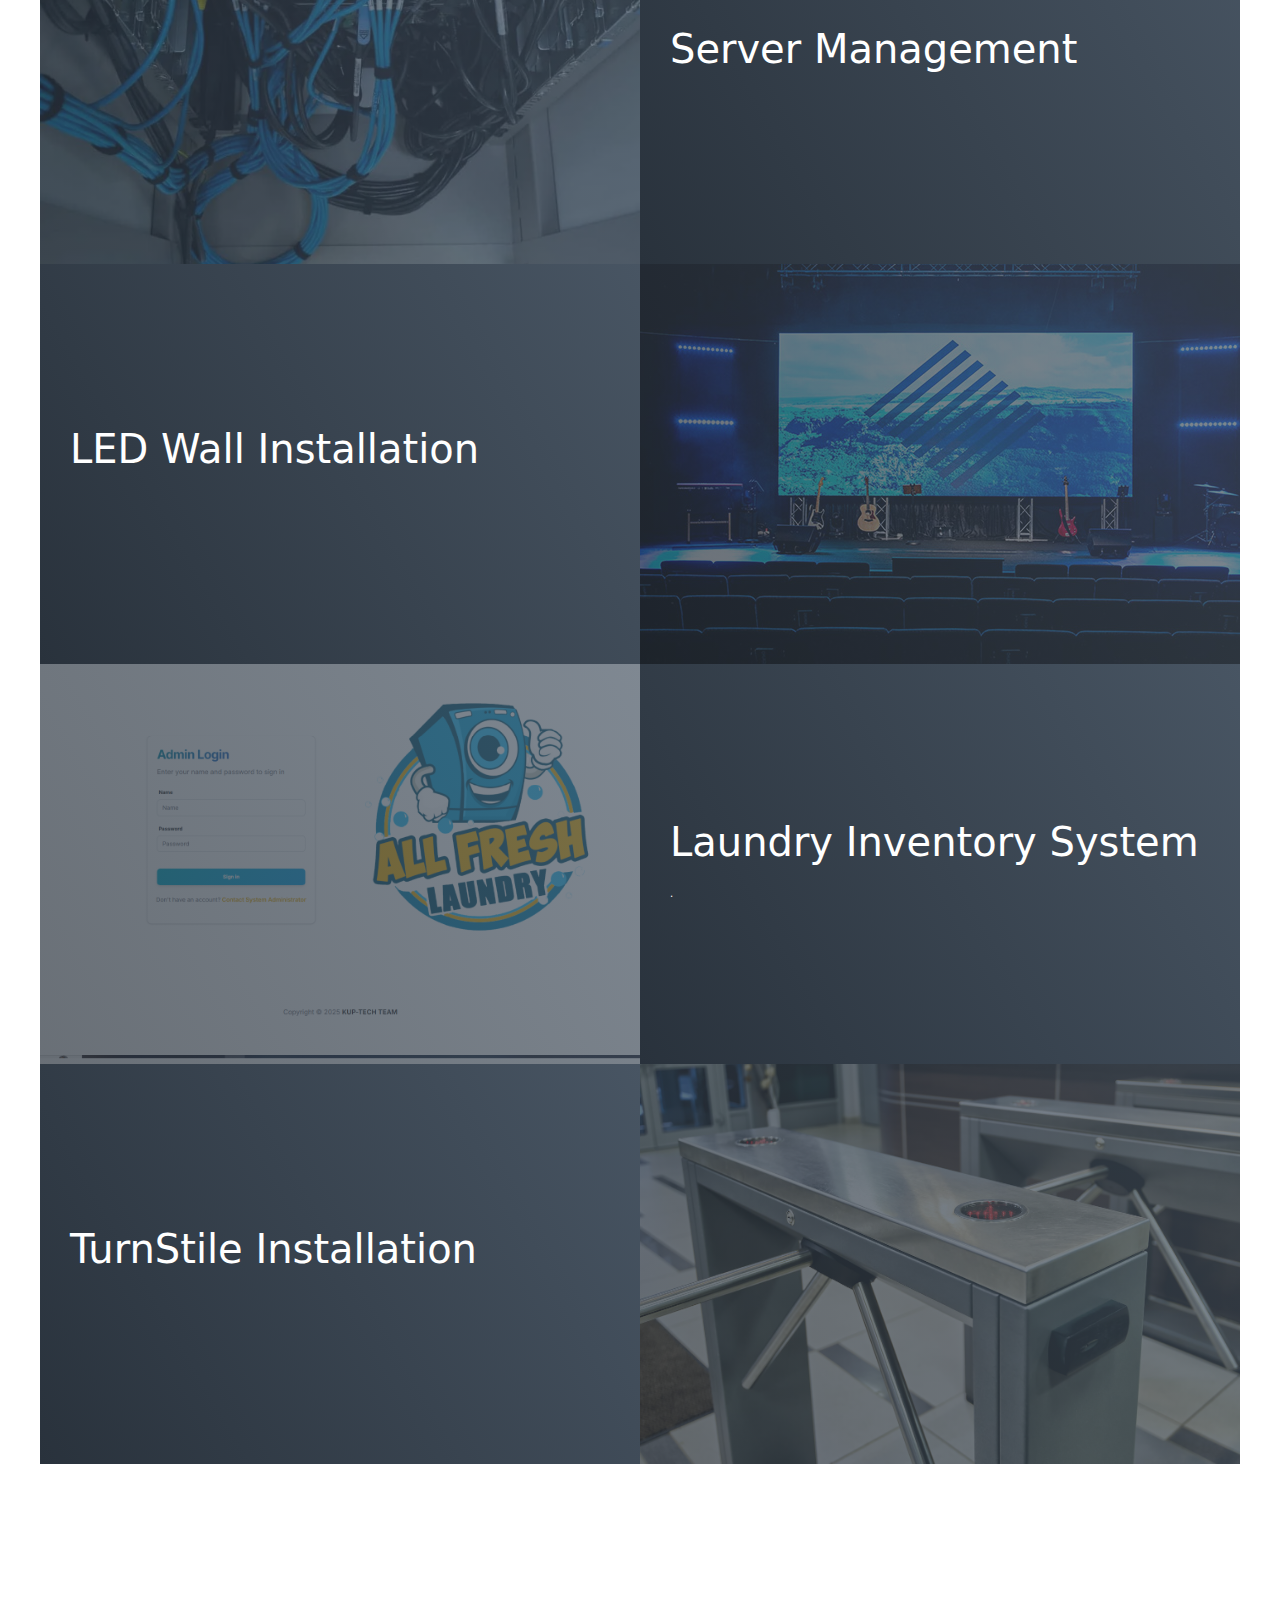
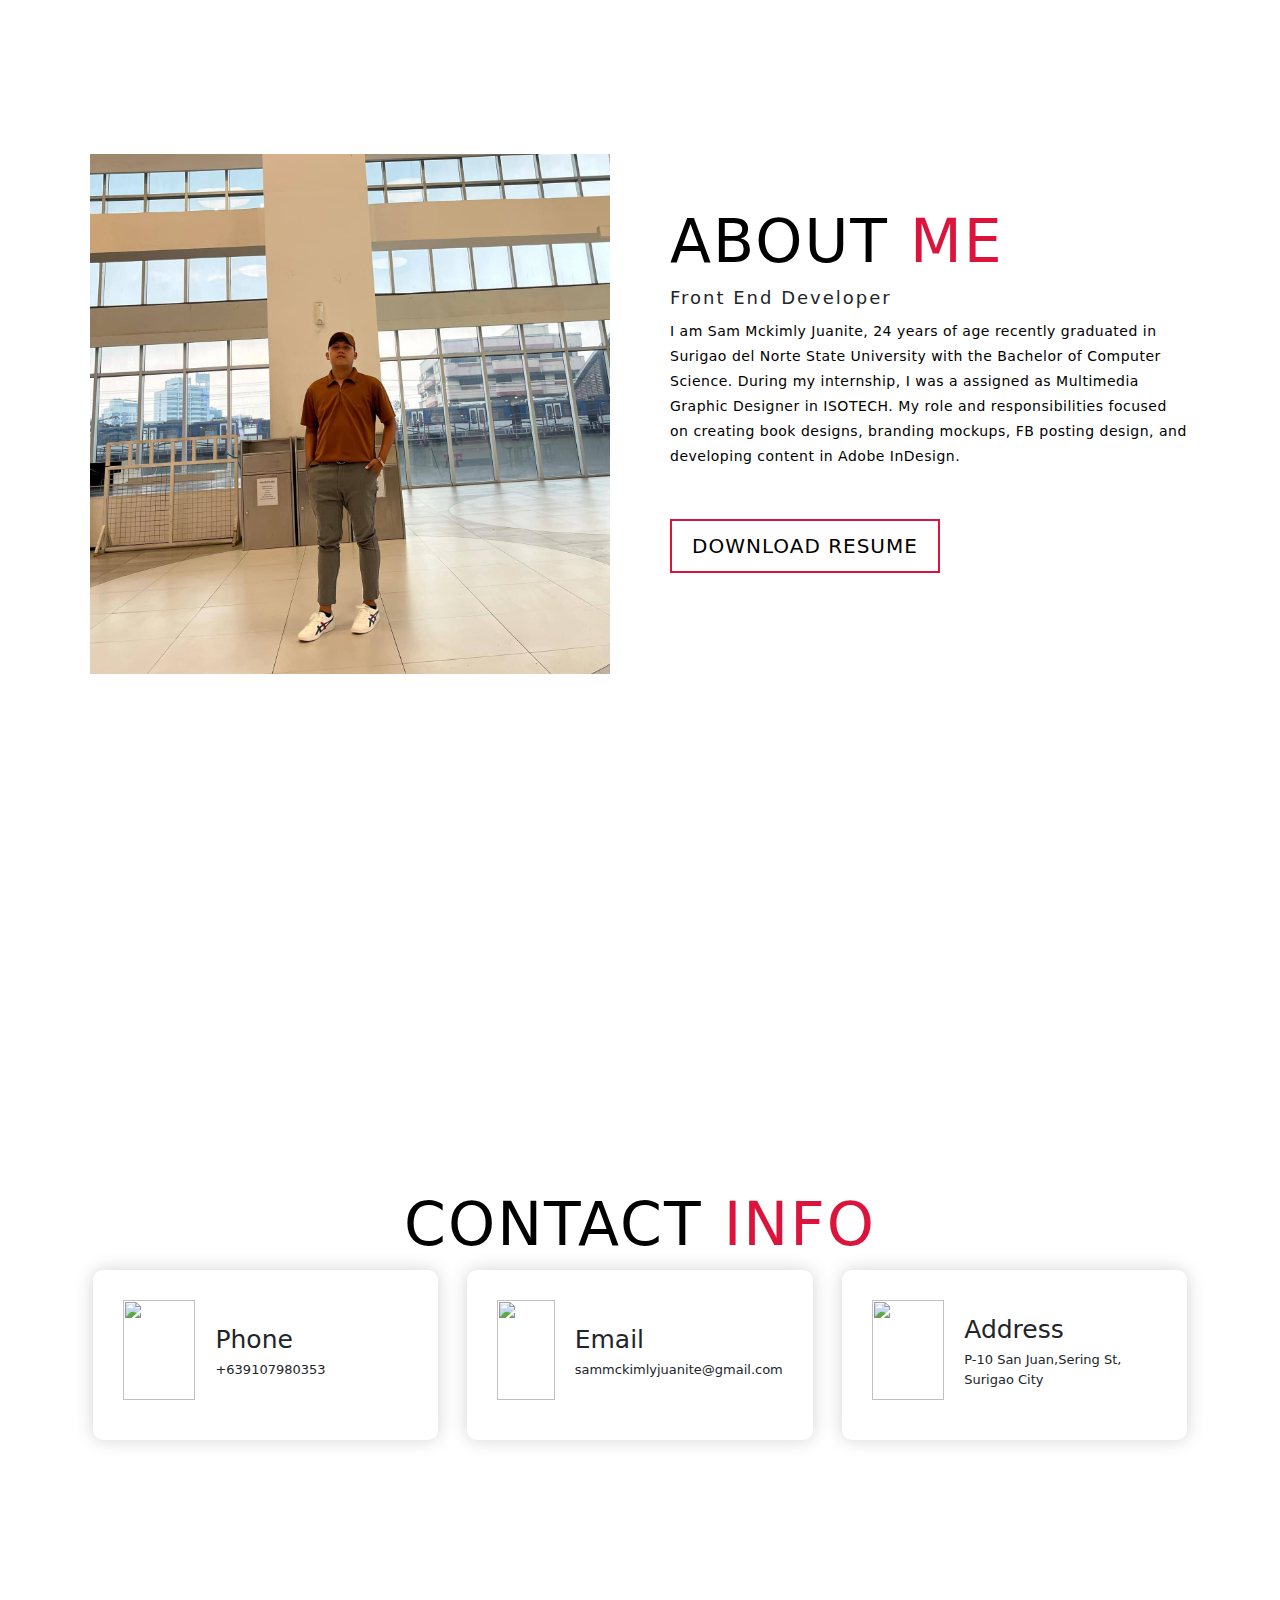
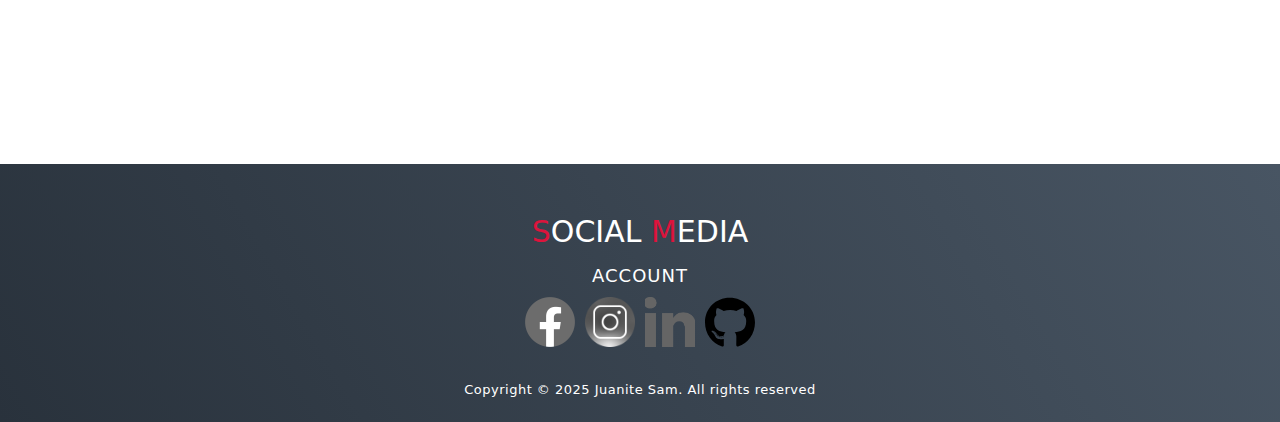
==== commit 6bbde0d7: "nag add kog kupal" ====
--- a/index.html
+++ b/index.html
@@ -5,33 +5,39 @@
   <meta charset="UTF-8">
   <meta name="viewport" content="width=device-width, initial-scale=1.0">
   <link rel="stylesheet" href="style.css">
-
+  <link rel="icon" type="image/png" href="asssets/icon.png">
   <title>Portfolio</title>
+  <link href="https://cdn.jsdelivr.net/npm/bootstrap@5.3.3/dist/css/bootstrap.min.css" rel="stylesheet" integrity="sha384-QWTKZyjpPEjISv5WaRU9OFeRpok6YctnYmDr5pNlyT2bRjXh0JMhjY6hW+ALEwIH" crossorigin="anonymous">
+  <script src="https://cdn.jsdelivr.net/npm/bootstrap@5.3.3/dist/js/bootstrap.bundle.min.js" integrity="sha384-YvpcrYf0tY3lHB60NNkmXc5s9fDVZLESaAA55NDzOxhy9GkcIdslK1eN7N6jIeHz" crossorigin="anonymous"></script>
 </head>
 
 <body>
   <!-- Header -->
   <section id="header">
-    <div class="header container">
-      <div class="nav-bar">
-        <div class="brand">
-          <a href="#hero">
-          <h1><span></span>FRONT<span>END</span>  Developer</h1>
-            
-          </a>
-        </div>
-        <div class="nav-list">
-          <div class="hamburger">
-            <div class="bar"></div>
-          </div>
-          <ul>
-            <li><a href="service.html" data-after="Technical Skill">Technical</a></li>
-            <li><a href="#projects" data-after="Projects">Project</a></li>
-            <li><a href="#about" data-after="About">About</a></li>
-            <li><a href="#contact" data-after="Contact">Contact</a></li>
-          </ul>
-        </div>
-      </div>
+    <div class="header head-head-container">
+      <div class="row align-items-center">
+        <div class="col">
+          <div class="brand d-flex flex-row justify-content-center align-items-center">
+            <h1 class="my-0"><span></span>FRONT<span>END</span>  Developer</h1>
+              
+            </a>
+          </div>
+        </div>
+        <div class="col">
+          <div class="nav-list">
+            <div class="hamburger">
+              <div class="bar"></div>
+            </div>
+            <ul>
+              <li><a href="service.html" data-after="Technical Skill">Technical</a></li>
+              <li><a href="#projects" data-after="Projects">Project</a></li>
+              <li><a href="#about" data-after="About">About</a></li>
+              <li><a href="#contact" data-after="Contact">Contact</a></li>
+            </ul>
+          </div>
+        </div>
+      </div>
+      
     </div>
   </section>
   <!-- End Header -->
@@ -39,20 +45,26 @@
 
   <!-- Hero Section  -->
   <section id="hero">
-    <div class="hero container">
-      <div>
+    <div class="hero head-container">
+      <div class="carousel-item active" data-bs-interval="2000">
         <h1>Hello, <span></span></h1>
         <h1>My Name is <span></span></h1>
         <h1>Sam Mckimly Juanite <span></span></h1>
-        <a href="#projects" type="button" class="cta">Portfolio</a>
-      </div>
-    </div>
+      </div>
+      <div class="carousel-item" data-bs-interval="2000">
+        <img class="custom-image" src="asssets/lloyd.jpg" alt="">
+      </div>
+        
+    </div>
+    
+
+    
   </section>
   <!-- End Hero Section  -->
 
   <!-- Service Section -->
   <section id="services">
-    <div class="services container">
+    <div class="services head-container">
       <div class="service-top">
         <h1 class="section-title">Tech<span>ni</span>cal</h1>
         <p>Bootstrap, Tailwind,node JS XAMP Server WAMP Server Laravel, CI4</p>
@@ -66,7 +78,7 @@
             architecto placeat beatae tenetur officia quod</p>
         </div>
         <div class="service-item">
-          <div class="icon"><img src="asssets/tailwind.png" />
+          <div class="icon"><img  class="custom-icon" src="asssets/tailwind.png" />
           </div>
           <h2>Tailwind</h2>
           <p>Lorem ipsum dolor sit amet consectetur adipisicing elit. Corporis debitis rerum, magni voluptatem sed
@@ -89,9 +101,39 @@
   </section>
   <!-- End Service Section -->
 
+  <section id="image">
+  
+    <div class="projects-header">
+      <h1 class="section-title">Media <span>Projects</span></h1>
+    </div>
+
+    <div class="container-fluid custom-bg-gray">
+      <div class="carousel slide" data-bs-ride="carousel">
+        <div class="carousel-inner">
+          <div class="carousel-item active" data-bs-interval="2000">
+            <div class="d-flex justify-content-center py-5">
+              <img class="custom-image" src="asssets/lloyd.jpg" alt="">
+            </div>
+          </div>
+          <div class="carousel-item" data-bs-interval="2000">
+            <div class="d-flex justify-content-center py-5">
+              <img class="custom-image" src="asssets/ledwall.jpg" alt="">
+            </div>
+          </div>
+          <div class="carousel-item" data-bs-interval="2000">
+            <div class="d-flex justify-content-center py-5">
+              <img class="custom-image" src="asssets/laundry.png" alt="">
+            </div>
+          </div>
+        </div>
+      </div>
+    </div>
+  </section>
+
+
   <!-- Projects Section -->
   <section id="projects">
-    <div class="projects container">
+    <div class="projects head-container">
       <div class="projects-header">
         <h1 class="section-title">Recent <span>Projects</span></h1>
       </div>
@@ -118,7 +160,7 @@
         </div>
         <div class="project-item">
           <div class="project-info">
-            <h1>ledwall Installation</h1>
+            <h1>LED Wall Installation</h1>
             <h2></h2>
             <p></p>
           </div>
@@ -151,9 +193,10 @@
   </section>
   <!-- End Projects Section -->
 
+
   <!-- About Section -->
   <section id="about">
-    <div class="about container">
+    <div class="about head-container">
       <div class="col-right">
         <div class="about-img">
           <img src="asssets/sammckimly.jpg" alt="img">  
@@ -166,7 +209,7 @@
           Surigao del Norte State University with the Bachelor of Computer Science. During my internship, I was a  assigned as Multimedia Graphic Designer in ISOTECH.
          My role and responsibilities focused on creating book designs, branding mockups, FB posting design, and developing content in Adobe InDesign.  </p>
           
-        <a href="#" class="cta">Download Resume</a>
+        <a href="asssets/SAM RESUME.pdf" download="asssets/SAM RESUME.pdf" class="cta">Download Resume</a>
       
       </div>
     </div>
@@ -175,7 +218,7 @@
 
   <!-- Contact Section -->
   <section id="contact">
-    <div class="contact container">
+    <div class="contact head-container">
       <div>
         <h1 class="section-title">Contact <span>info</span></h1>
       </div>
@@ -210,7 +253,7 @@
 
   <!-- Footer -->
   <section id="footer">
-    <div class="footer container">
+    <div class="footer head-container">
       <div class="brand">
         <h1><span>S</span>OCIAL <span>M</span>EDIA</h1>
       </div>
@@ -226,7 +269,7 @@
           <a href="https://www.linkedin.com/in/sam-mckimly-juanite-675280345/"><img src="asssets/link.png" /></a>
         </div>
         <div class="social-item">
-          <a href="#"><img src="https://img.icons8.com/bubbles/100/000000/behance.png" /></a>
+          <a href="https://github.com/mark19992"><svg xmlns="http://www.w3.org/2000/svg" viewBox="0 0 496 512"><!--!Font Awesome Free 6.7.2 by @fontawesome - https://fontawesome.com License - https://fontawesome.com/license/free Copyright 2025 Fonticons, Inc.--><path d="M165.9 397.4c0 2-2.3 3.6-5.2 3.6-3.3 .3-5.6-1.3-5.6-3.6 0-2 2.3-3.6 5.2-3.6 3-.3 5.6 1.3 5.6 3.6zm-31.1-4.5c-.7 2 1.3 4.3 4.3 4.9 2.6 1 5.6 0 6.2-2s-1.3-4.3-4.3-5.2c-2.6-.7-5.5 .3-6.2 2.3zm44.2-1.7c-2.9 .7-4.9 2.6-4.6 4.9 .3 2 2.9 3.3 5.9 2.6 2.9-.7 4.9-2.6 4.6-4.6-.3-1.9-3-3.2-5.9-2.9zM244.8 8C106.1 8 0 113.3 0 252c0 110.9 69.8 205.8 169.5 239.2 12.8 2.3 17.3-5.6 17.3-12.1 0-6.2-.3-40.4-.3-61.4 0 0-70 15-84.7-29.8 0 0-11.4-29.1-27.8-36.6 0 0-22.9-15.7 1.6-15.4 0 0 24.9 2 38.6 25.8 21.9 38.6 58.6 27.5 72.9 20.9 2.3-16 8.8-27.1 16-33.7-55.9-6.2-112.3-14.3-112.3-110.5 0-27.5 7.6-41.3 23.6-58.9-2.6-6.5-11.1-33.3 2.6-67.9 20.9-6.5 69 27 69 27 20-5.6 41.5-8.5 62.8-8.5s42.8 2.9 62.8 8.5c0 0 48.1-33.6 69-27 13.7 34.7 5.2 61.4 2.6 67.9 16 17.7 25.8 31.5 25.8 58.9 0 96.5-58.9 104.2-114.8 110.5 9.2 7.9 17 22.9 17 46.4 0 33.7-.3 75.4-.3 83.6 0 6.5 4.6 14.4 17.3 12.1C428.2 457.8 496 362.9 496 252 496 113.3 383.5 8 244.8 8zM97.2 352.9c-1.3 1-1 3.3 .7 5.2 1.6 1.6 3.9 2.3 5.2 1 1.3-1 1-3.3-.7-5.2-1.6-1.6-3.9-2.3-5.2-1zm-10.8-8.1c-.7 1.3 .3 2.9 2.3 3.9 1.6 1 3.6 .7 4.3-.7 .7-1.3-.3-2.9-2.3-3.9-2-.6-3.6-.3-4.3 .7zm32.4 35.6c-1.6 1.3-1 4.3 1.3 6.2 2.3 2.3 5.2 2.6 6.5 1 1.3-1.3 .7-4.3-1.3-6.2-2.2-2.3-5.2-2.6-6.5-1zm-11.4-14.7c-1.6 1-1.6 3.6 0 5.9 1.6 2.3 4.3 3.3 5.6 2.3 1.6-1.3 1.6-3.9 0-6.2-1.4-2.3-4-3.3-5.6-2z"/></svg></a>
         </div>
       </div>
       <p>Copyright © 2025 Juanite Sam. All rights reserved</p>
--- a/style.css
+++ b/style.css
@@ -64,7 +64,7 @@
 	33% { opacity: 0; }
 	66% { opacity: 0; }
 }
-.container {
+.head-container {
 	min-height: 100vh;
 	width: 100%;
 	display: flex;
@@ -109,6 +109,7 @@
 	margin-top: 30px;
 	transition: 0.3s ease;
 	transition-property: background-color, color;
+	text-decoration: none;
 }
 .cta:hover {
 	color: white;
@@ -121,6 +122,16 @@
 }
 .brand h1 span {
 	color: crimson;
+}
+
+.custom-image {
+	width: 500px;
+	height: 500px;
+	object-fit: fill;
+}
+
+.custom-bg-gray{
+	background-color: rgba(33, 37, 41, 0.9);
 }
 
 /* Header section */
@@ -137,7 +148,7 @@
 	background-color: rgba(31, 30, 30, 0.24);
 	transition: 0.3s ease background-color;
 }
-#header .nav-bar {
+#header .custom-nav-bar {
 	display: flex;
 	align-items: center;
 	justify-content: space-between;
@@ -365,7 +376,16 @@
 	height: 80px;
 	width: 80px;
 	margin-bottom: 20px;
-}
+	object-fit: fill;
+}
+
+
+.custom-icon {
+
+	object-fit: fill;
+}
+
+
 #services .service-item h2 {
 	font-size: 2rem;
 	color: white;
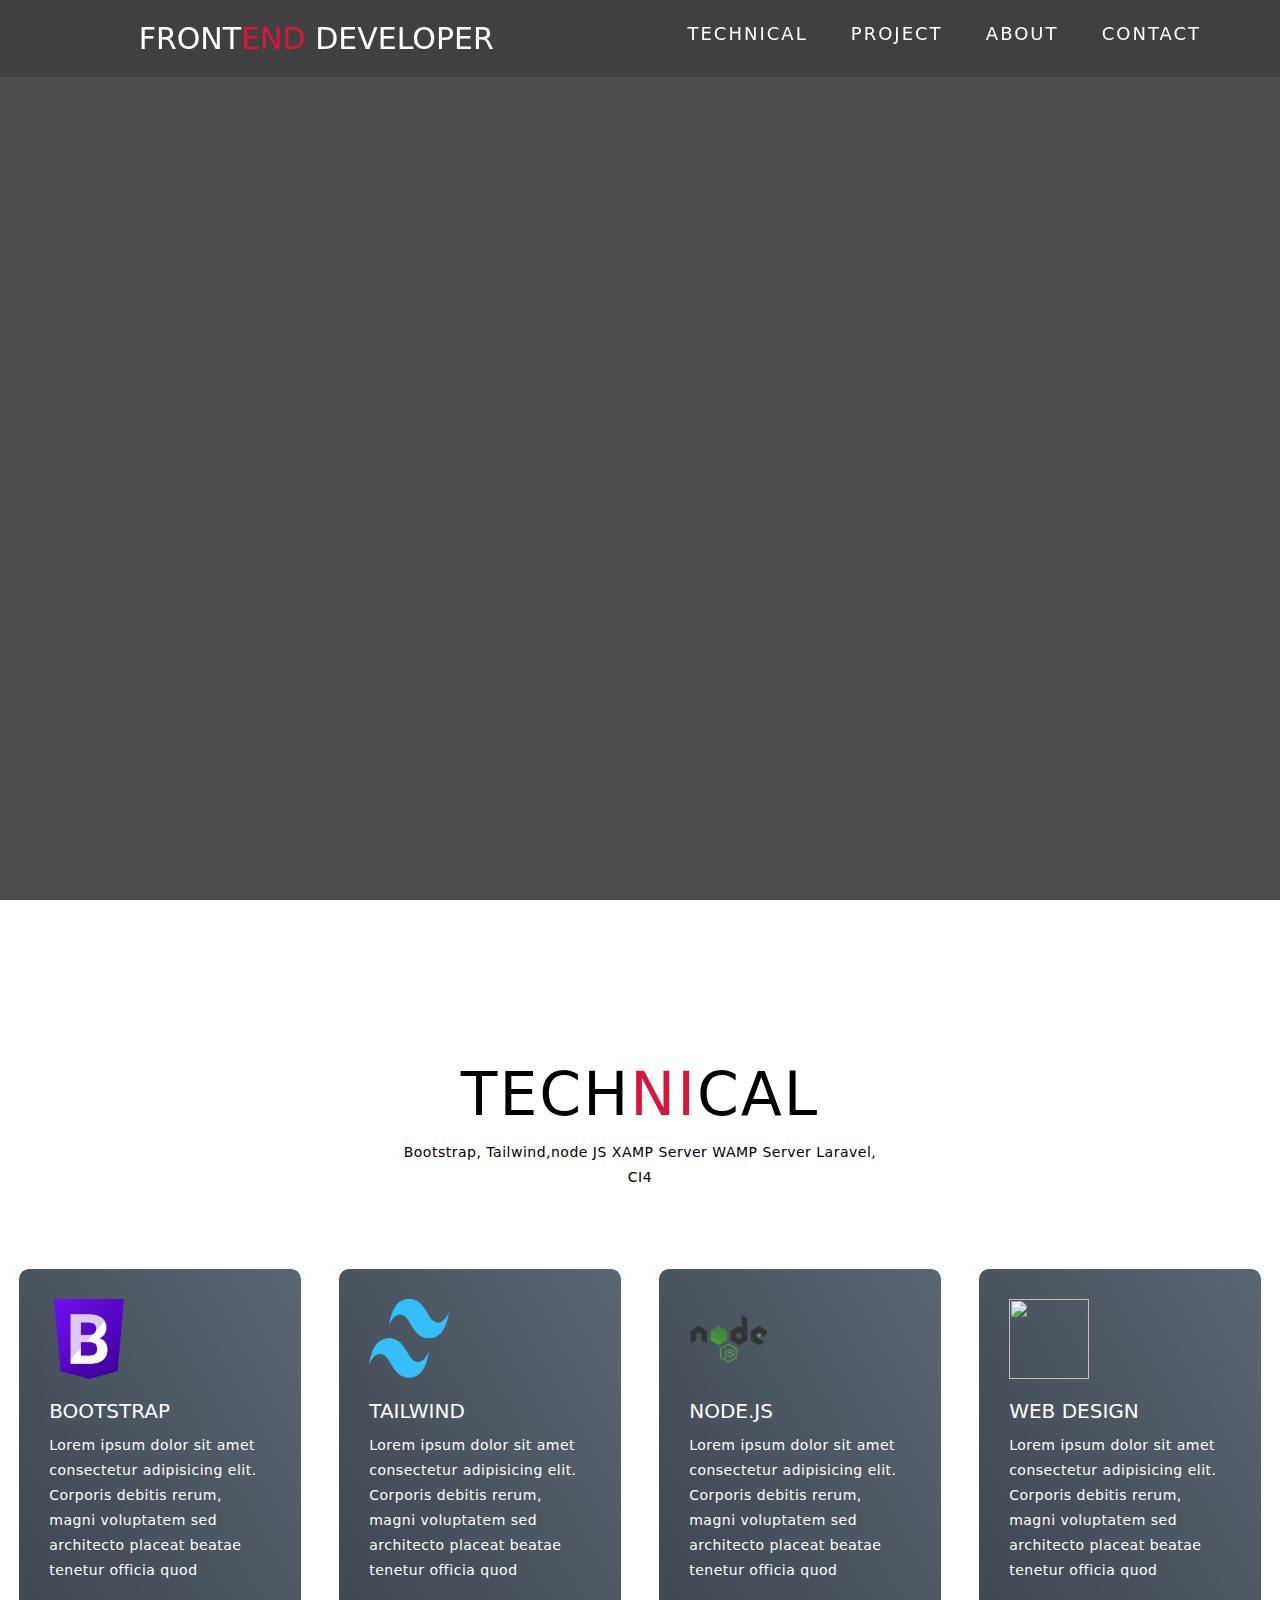
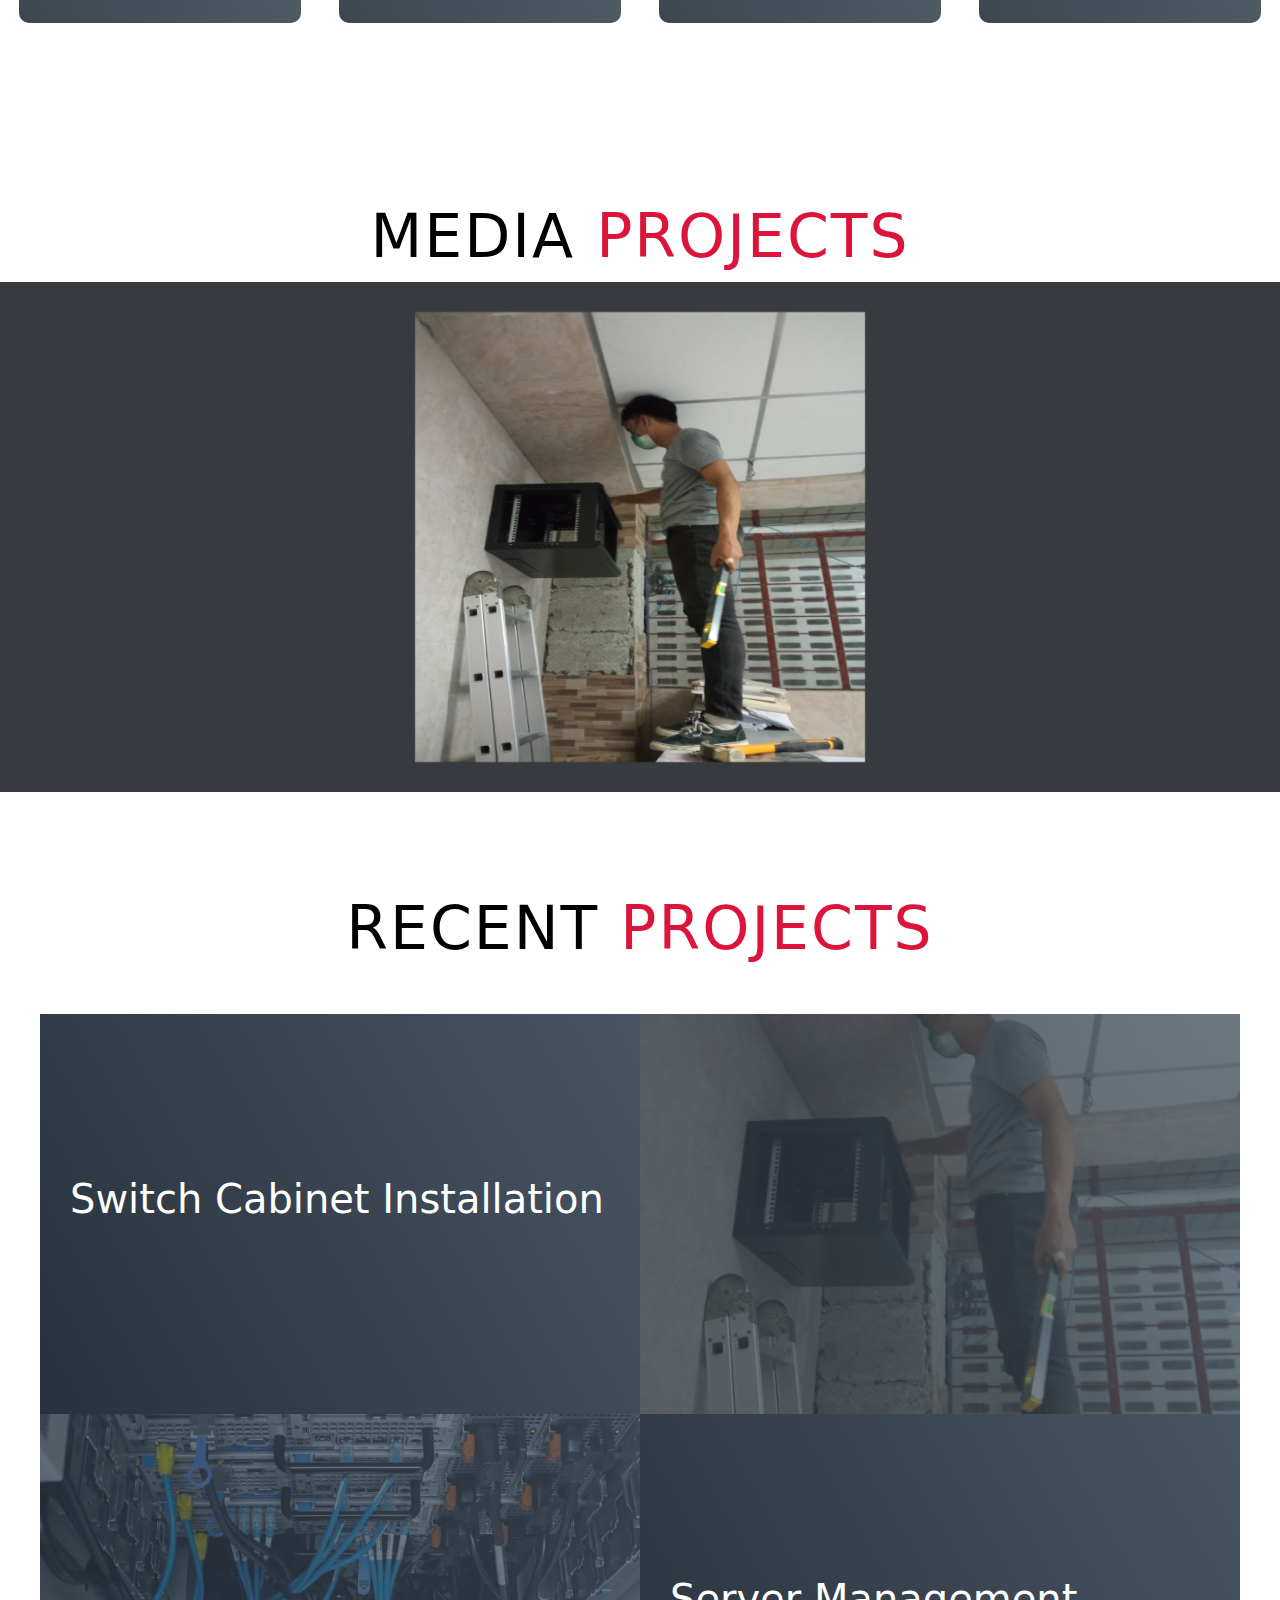
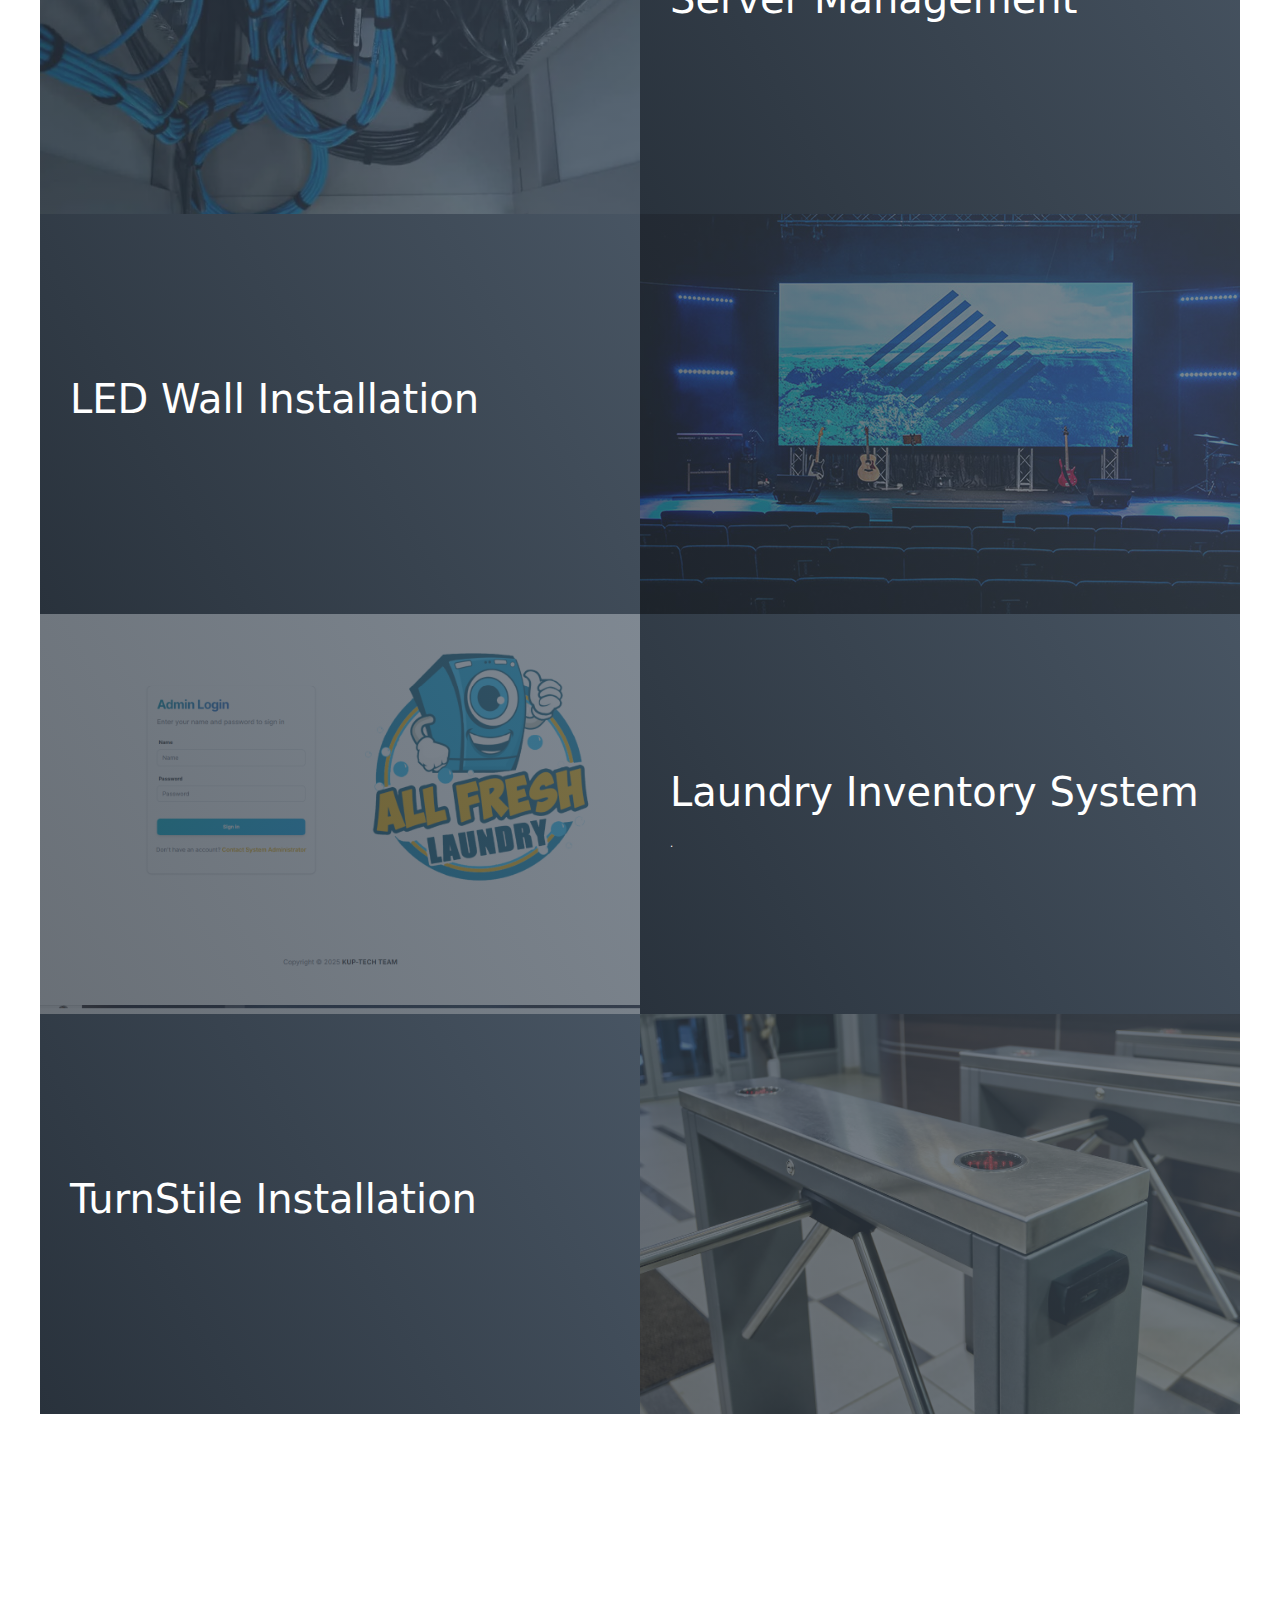
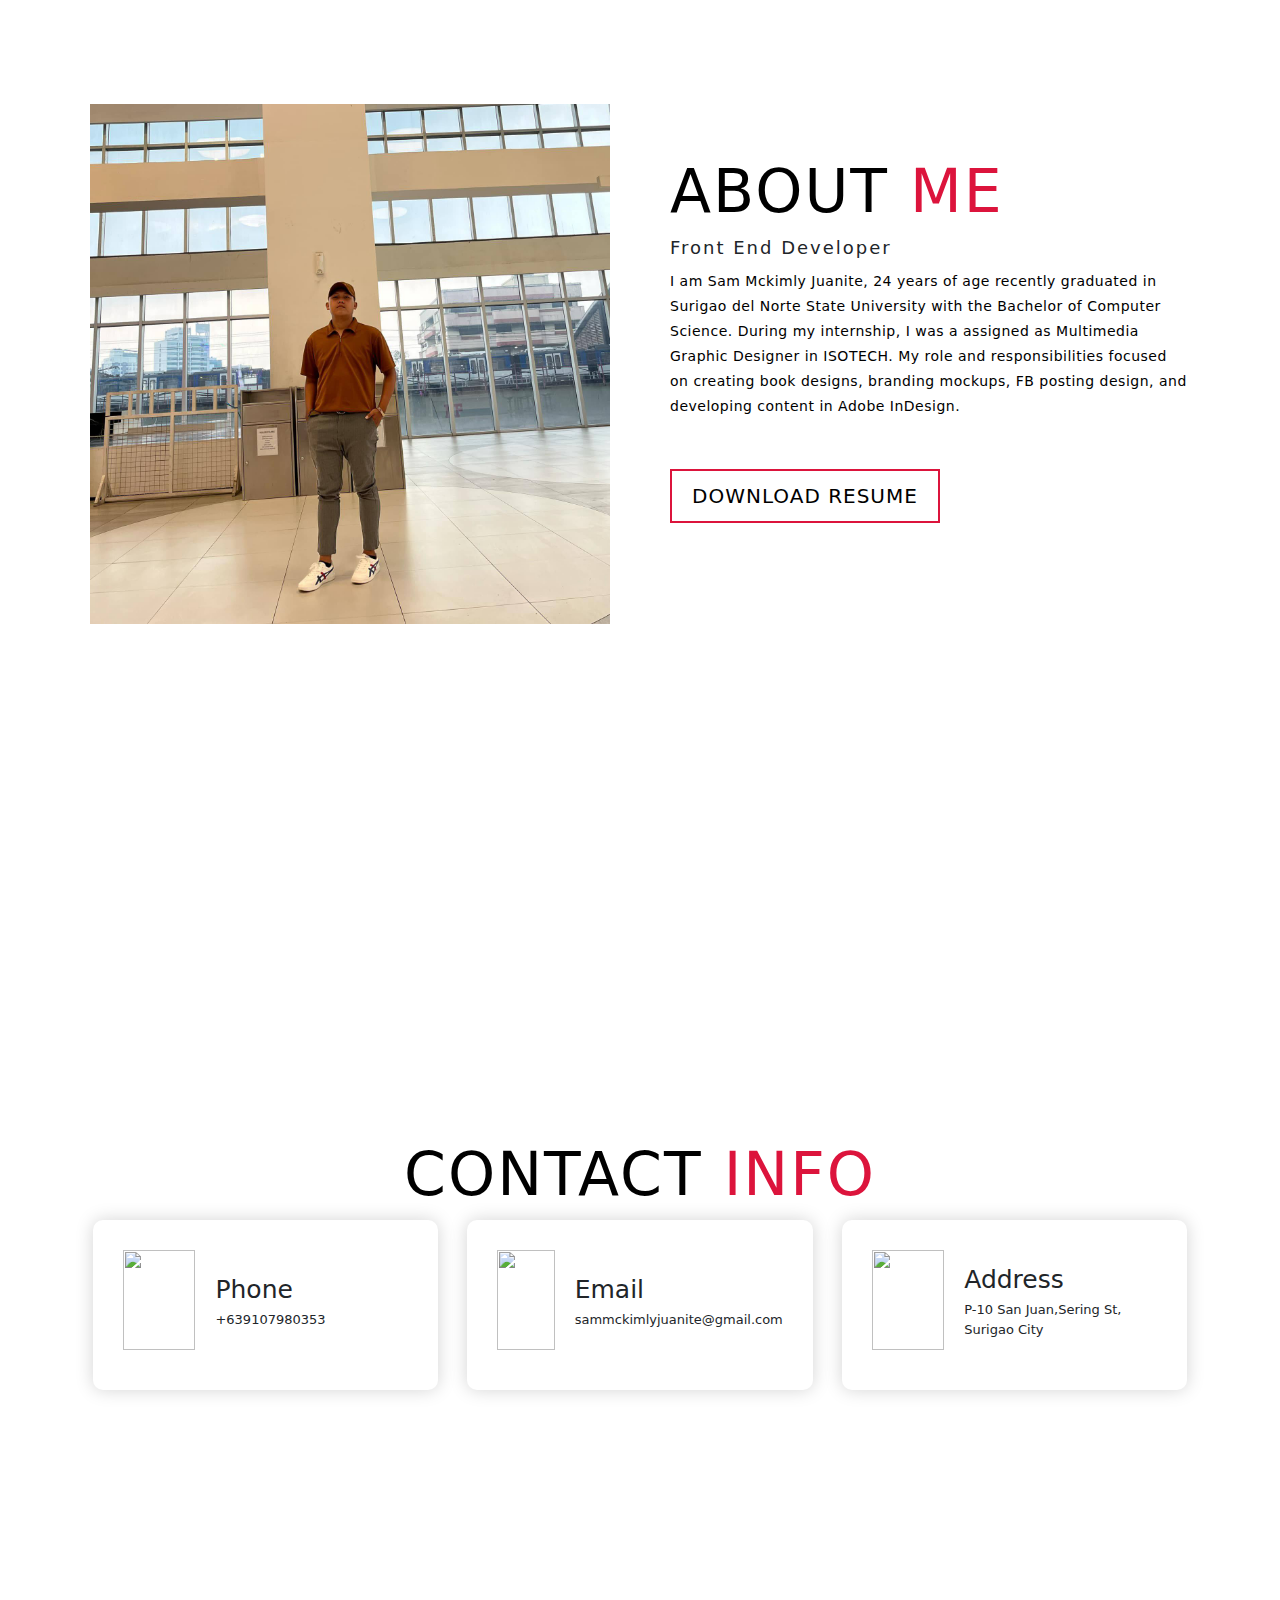
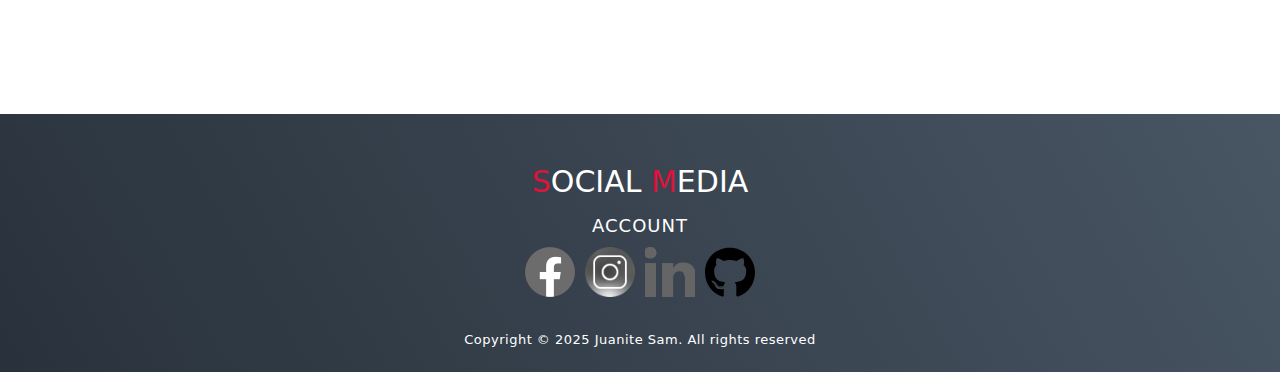
==== commit 5d808e72: "try again" ====
--- a/index.html
+++ b/index.html
@@ -51,9 +51,7 @@
         <h1>My Name is <span></span></h1>
         <h1>Sam Mckimly Juanite <span></span></h1>
       </div>
-      <div class="carousel-item" data-bs-interval="2000">
-        <img class="custom-image" src="asssets/lloyd.jpg" alt="">
-      </div>
+      
         
     </div>
     
@@ -112,17 +110,17 @@
         <div class="carousel-inner">
           <div class="carousel-item active" data-bs-interval="2000">
             <div class="d-flex justify-content-center py-5">
-              <img class="custom-image" src="asssets/lloyd.jpg" alt="">
+              <img class="kupal-image" src="asssets/lloyd.jpg" alt="">
             </div>
           </div>
           <div class="carousel-item" data-bs-interval="2000">
             <div class="d-flex justify-content-center py-5">
-              <img class="custom-image" src="asssets/ledwall.jpg" alt="">
+              <img class="kupal-image" src="asssets/ledwall.jpg" alt="">
             </div>
           </div>
           <div class="carousel-item" data-bs-interval="2000">
             <div class="d-flex justify-content-center py-5">
-              <img class="custom-image" src="asssets/laundry.png" alt="">
+              <img class="kupal-image" src="asssets/laundry.png" alt="">
             </div>
           </div>
         </div>
--- a/style.css
+++ b/style.css
@@ -124,9 +124,9 @@
 	color: crimson;
 }
 
-.custom-image {
-	width: 500px;
-	height: 500px;
+.kupal-image {
+	width: 450px;
+	height: 450px;
 	object-fit: fill;
 }
 
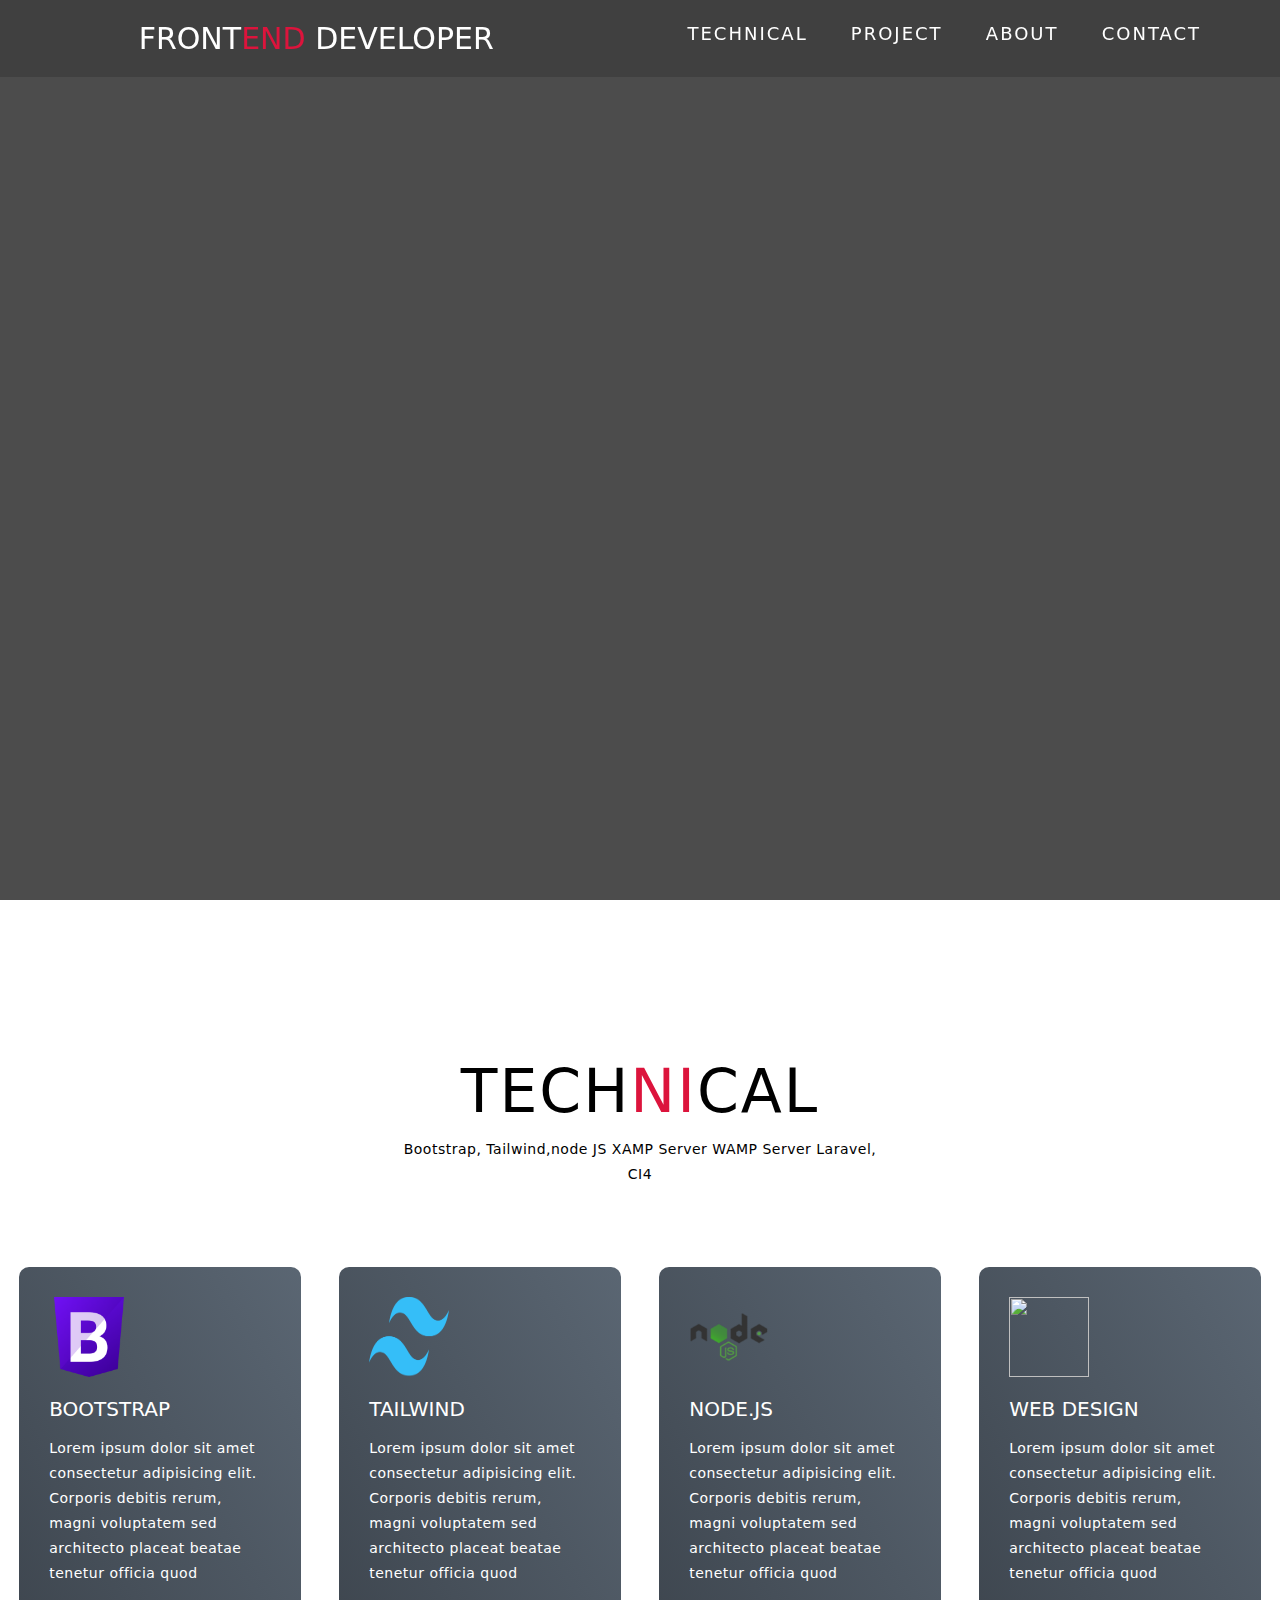
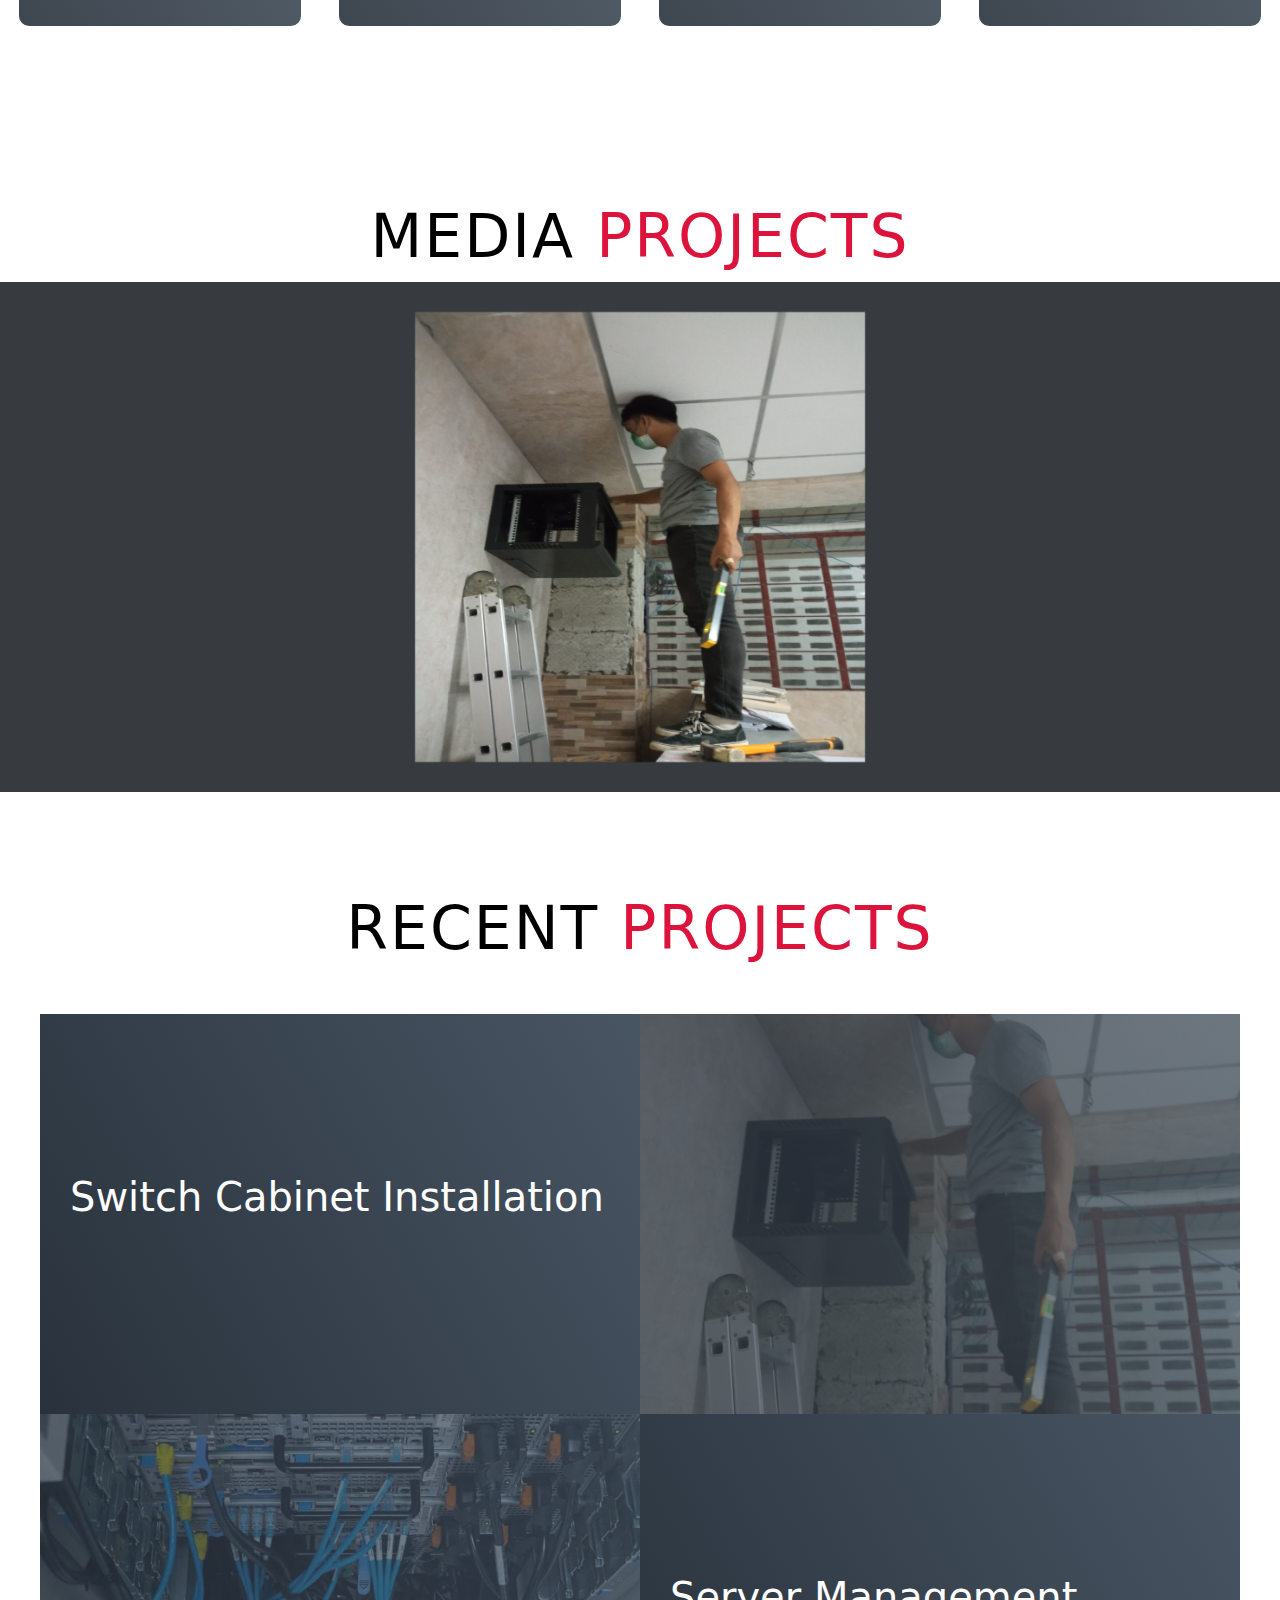
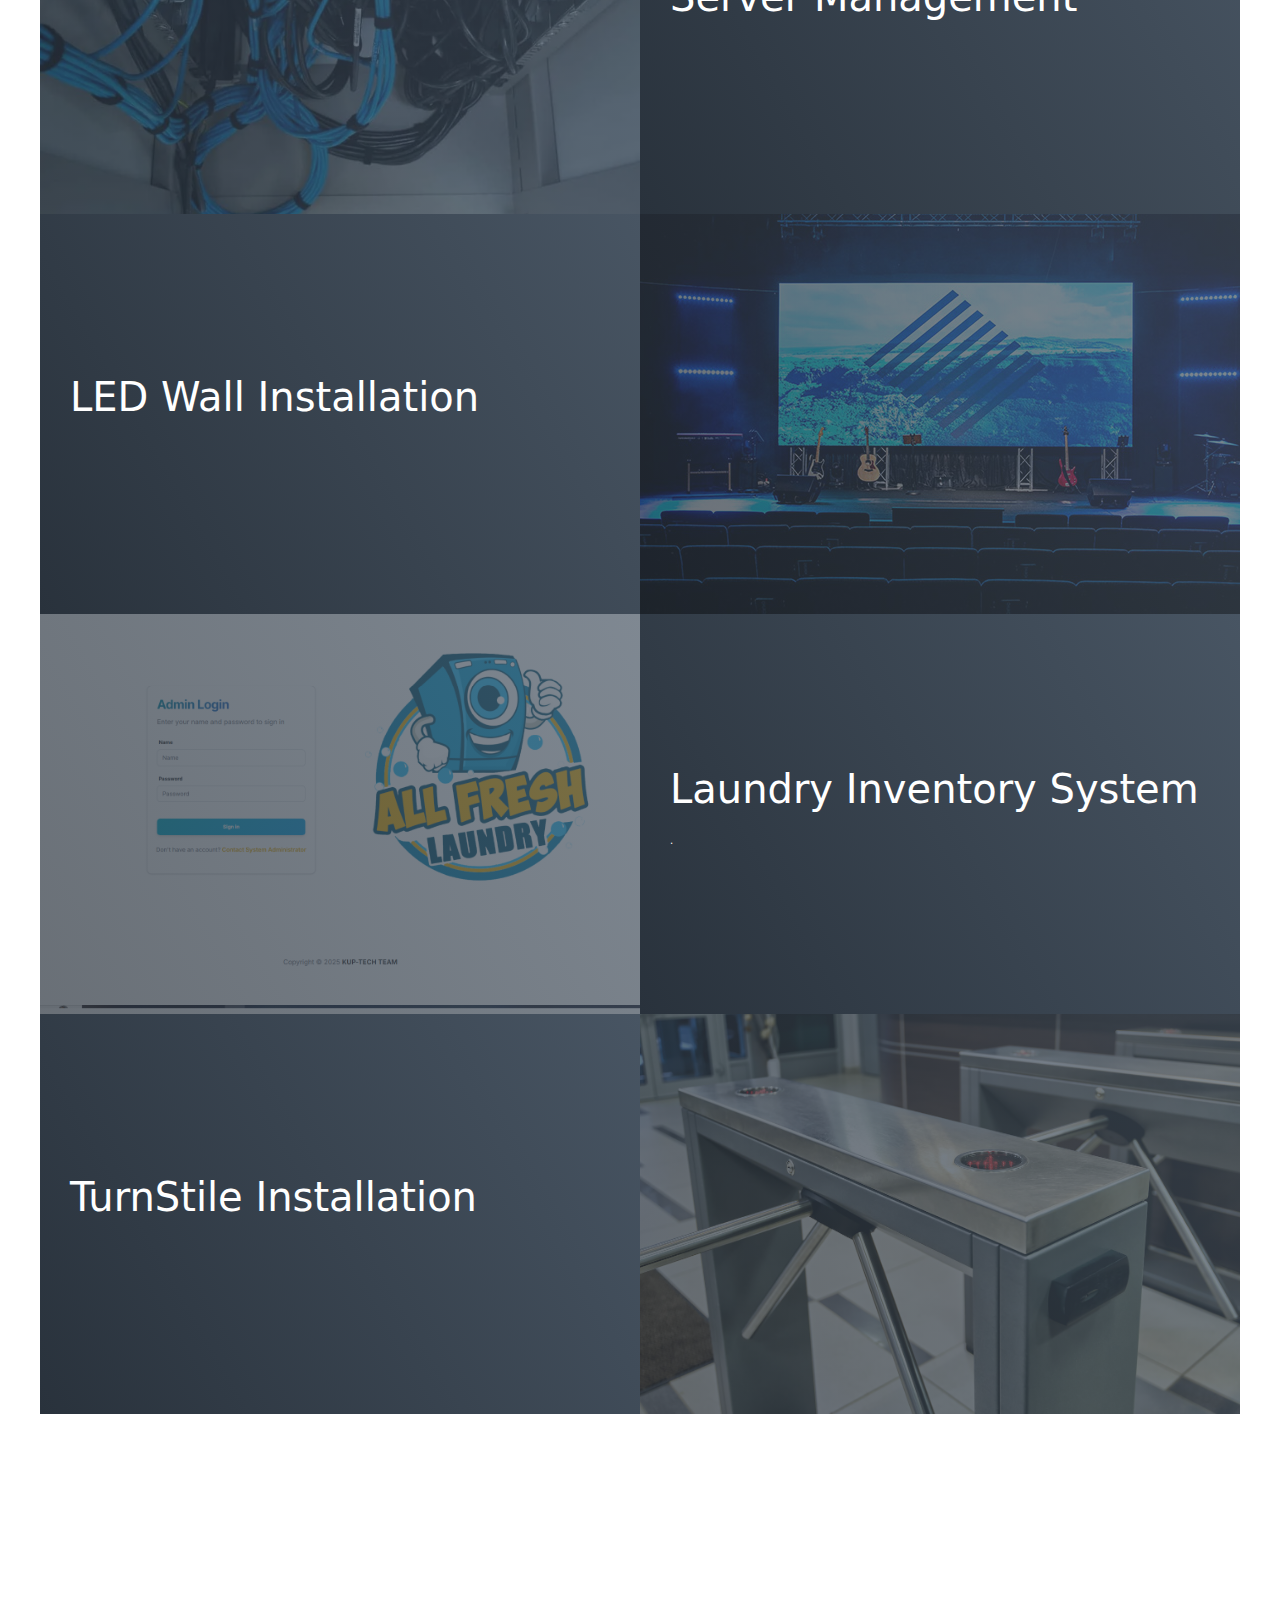
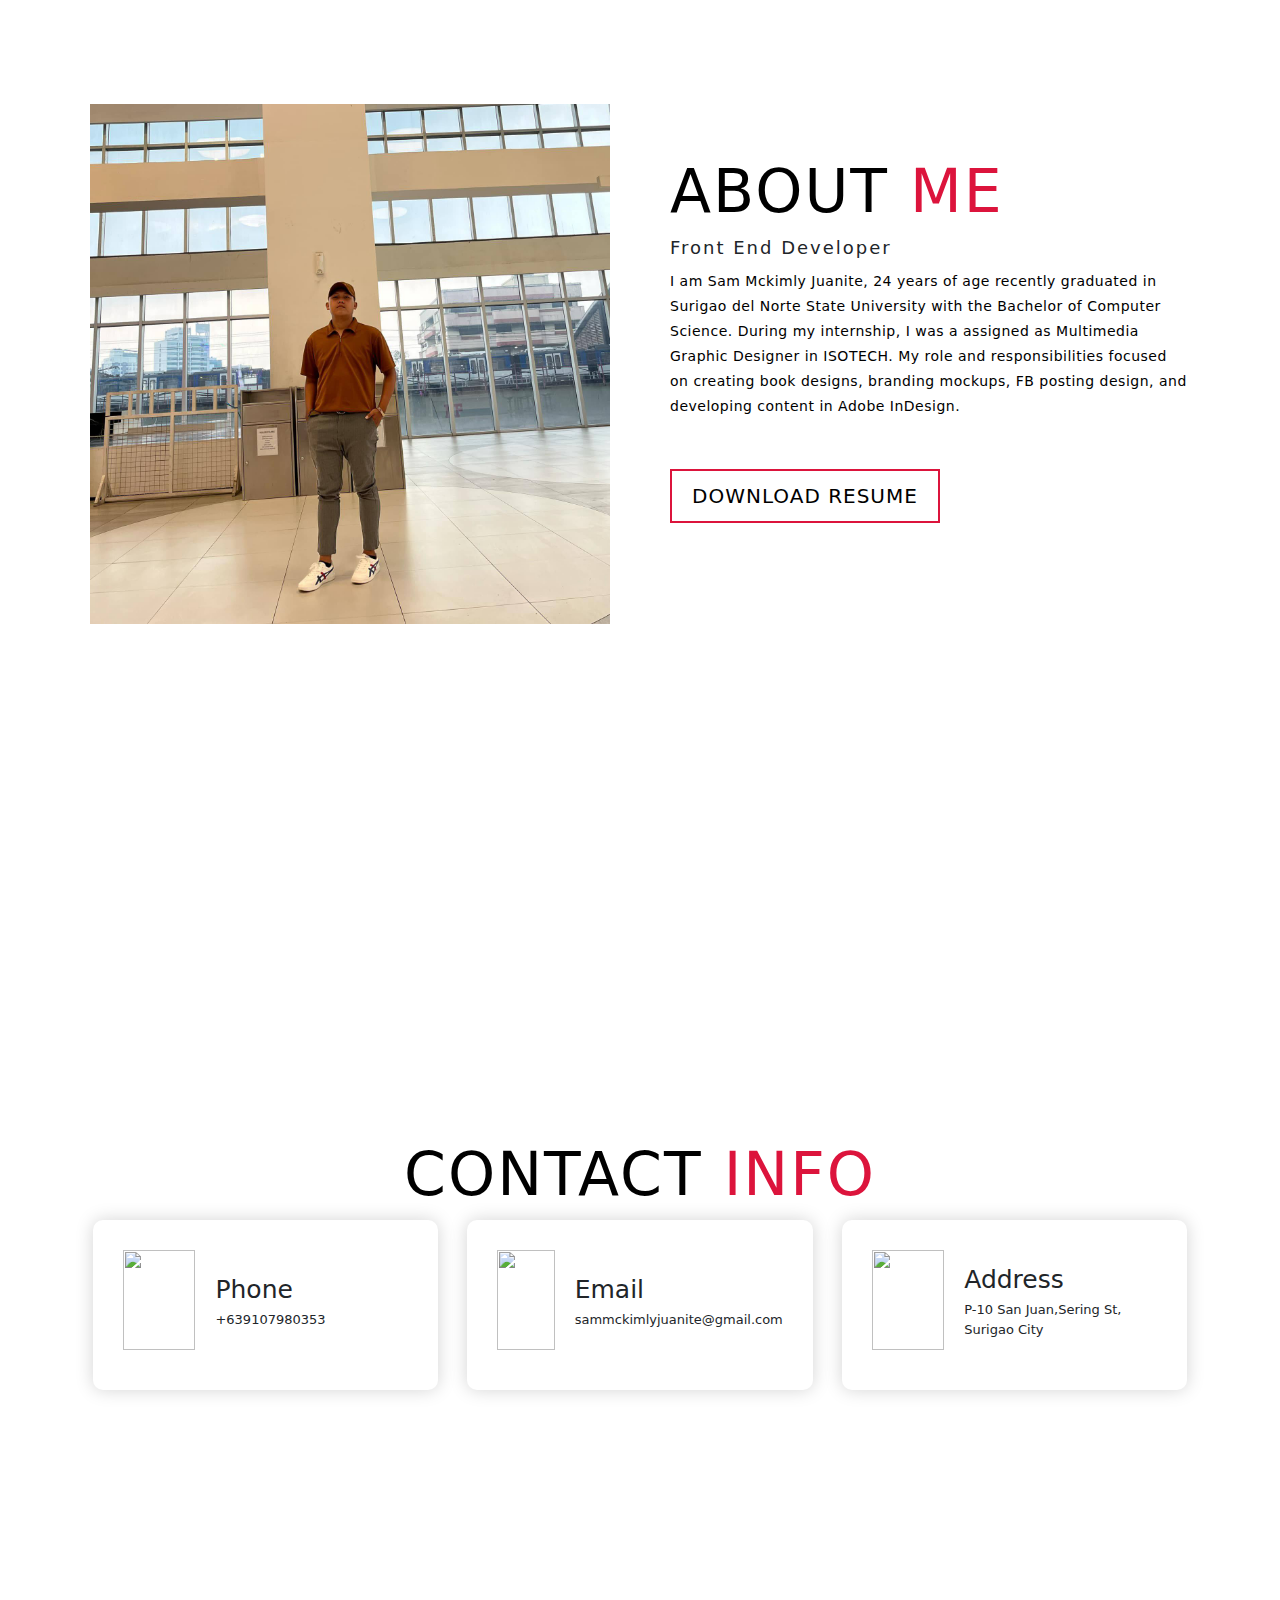
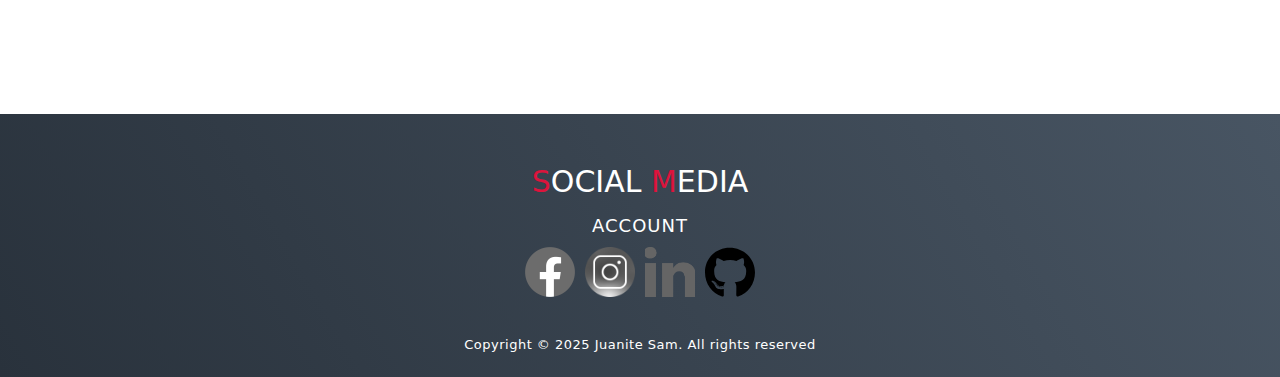
==== commit b1494f04: "added versioning" ====
--- a/index.html
+++ b/index.html
@@ -4,11 +4,12 @@
 <head>
   <meta charset="UTF-8">
   <meta name="viewport" content="width=device-width, initial-scale=1.0">
-  <link rel="stylesheet" href="style.css">
+  
   <link rel="icon" type="image/png" href="asssets/icon.png">
   <title>Portfolio</title>
   <link href="https://cdn.jsdelivr.net/npm/bootstrap@5.3.3/dist/css/bootstrap.min.css" rel="stylesheet" integrity="sha384-QWTKZyjpPEjISv5WaRU9OFeRpok6YctnYmDr5pNlyT2bRjXh0JMhjY6hW+ALEwIH" crossorigin="anonymous">
   <script src="https://cdn.jsdelivr.net/npm/bootstrap@5.3.3/dist/js/bootstrap.bundle.min.js" integrity="sha384-YvpcrYf0tY3lHB60NNkmXc5s9fDVZLESaAA55NDzOxhy9GkcIdslK1eN7N6jIeHz" crossorigin="anonymous"></script>
+  <link rel="stylesheet" href="style.css?v=4">
 </head>
 
 <body>
--- a/style.css
+++ b/style.css
@@ -9,6 +9,11 @@
 	font-family: 'Montserrat', sans-serif;
 	scroll-behavior: smooth;
 }
+img {
+	height: 100%;
+	width: 100%;
+	object-fit: cover;
+}
 a {
 	text-decoration: none;
 }
@@ -71,11 +76,7 @@
 	align-items: center;
 	justify-content: center;
 }
-img {
-	height: 100%;
-	width: 100%;
-	object-fit: cover;
-}
+
 p {
 	color: black;
 	font-size: 1.4rem;
@@ -124,13 +125,13 @@
 	color: crimson;
 }
 
-.kupal-image {
+#image .kupal-image {
 	width: 450px;
 	height: 450px;
 	object-fit: fill;
 }
 
-.custom-bg-gray{
+#image .custom-bg-gray{
 	background-color: rgba(33, 37, 41, 0.9);
 }
 
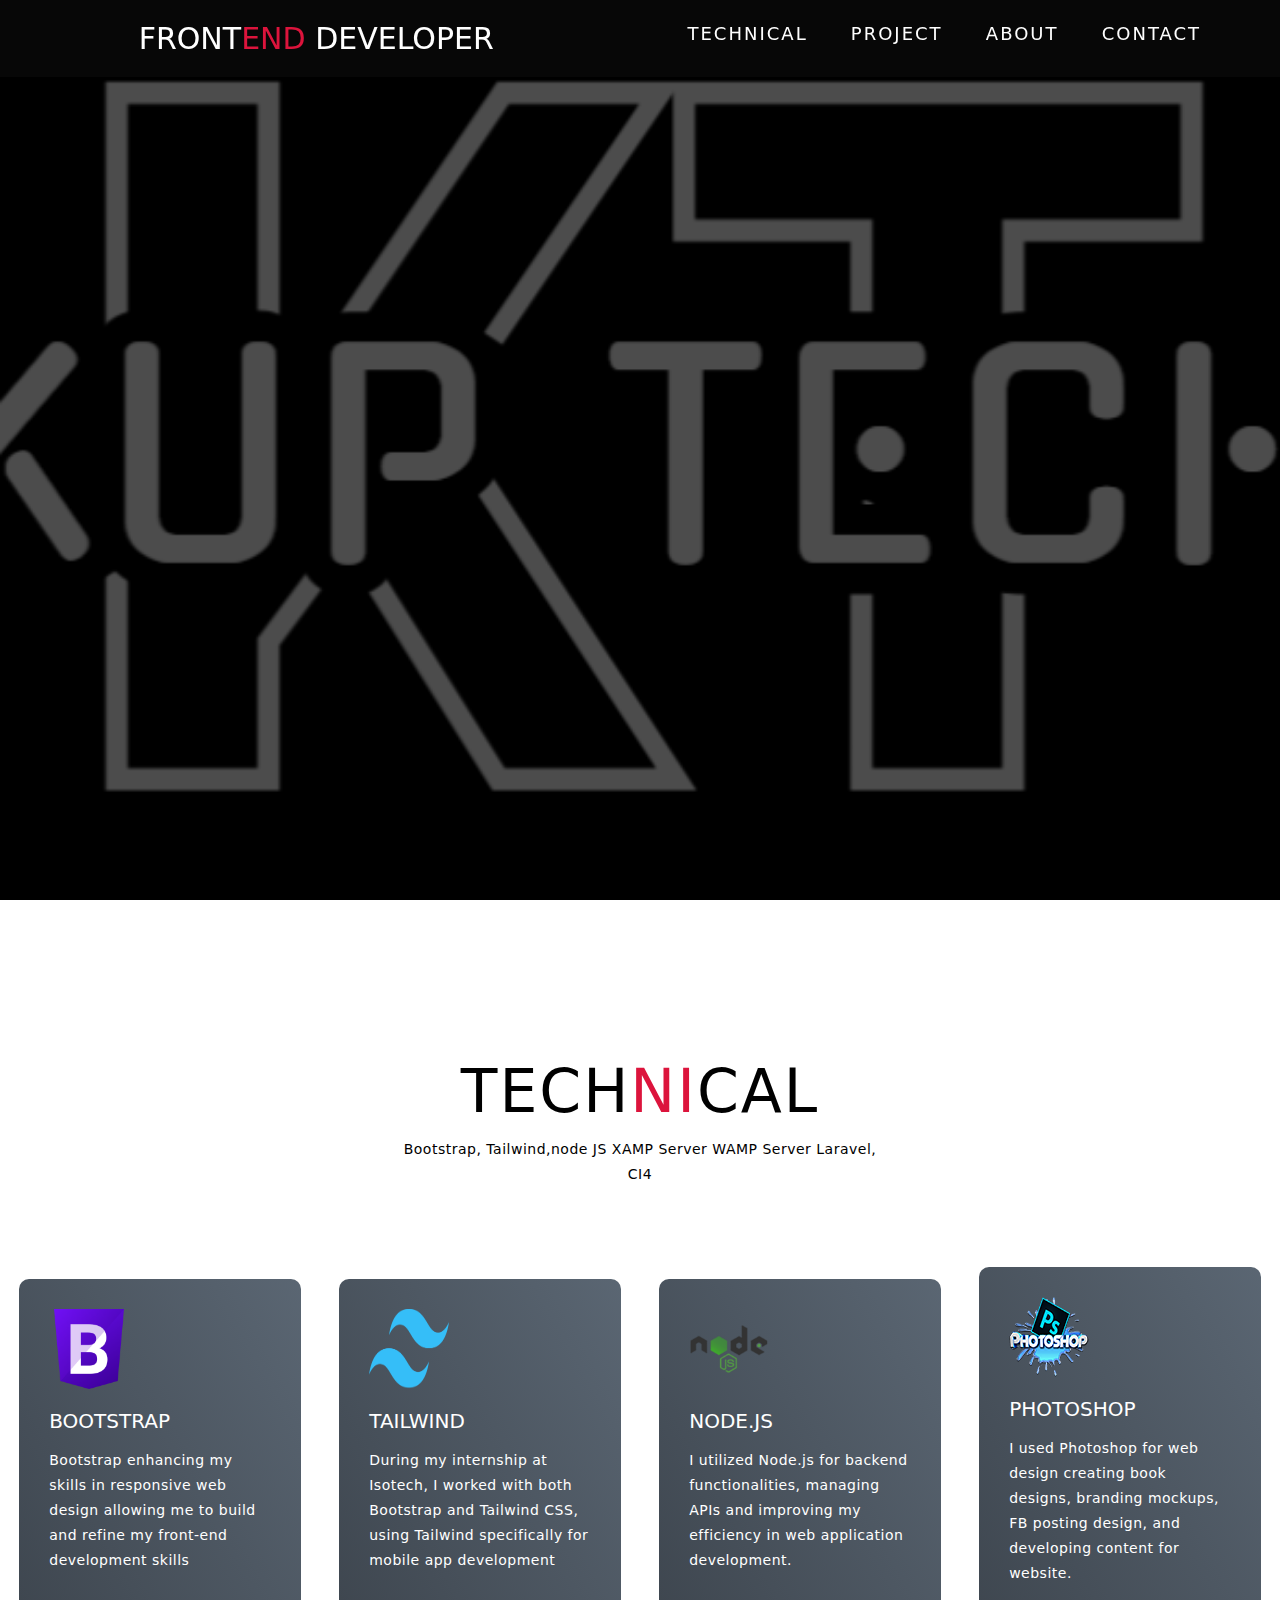
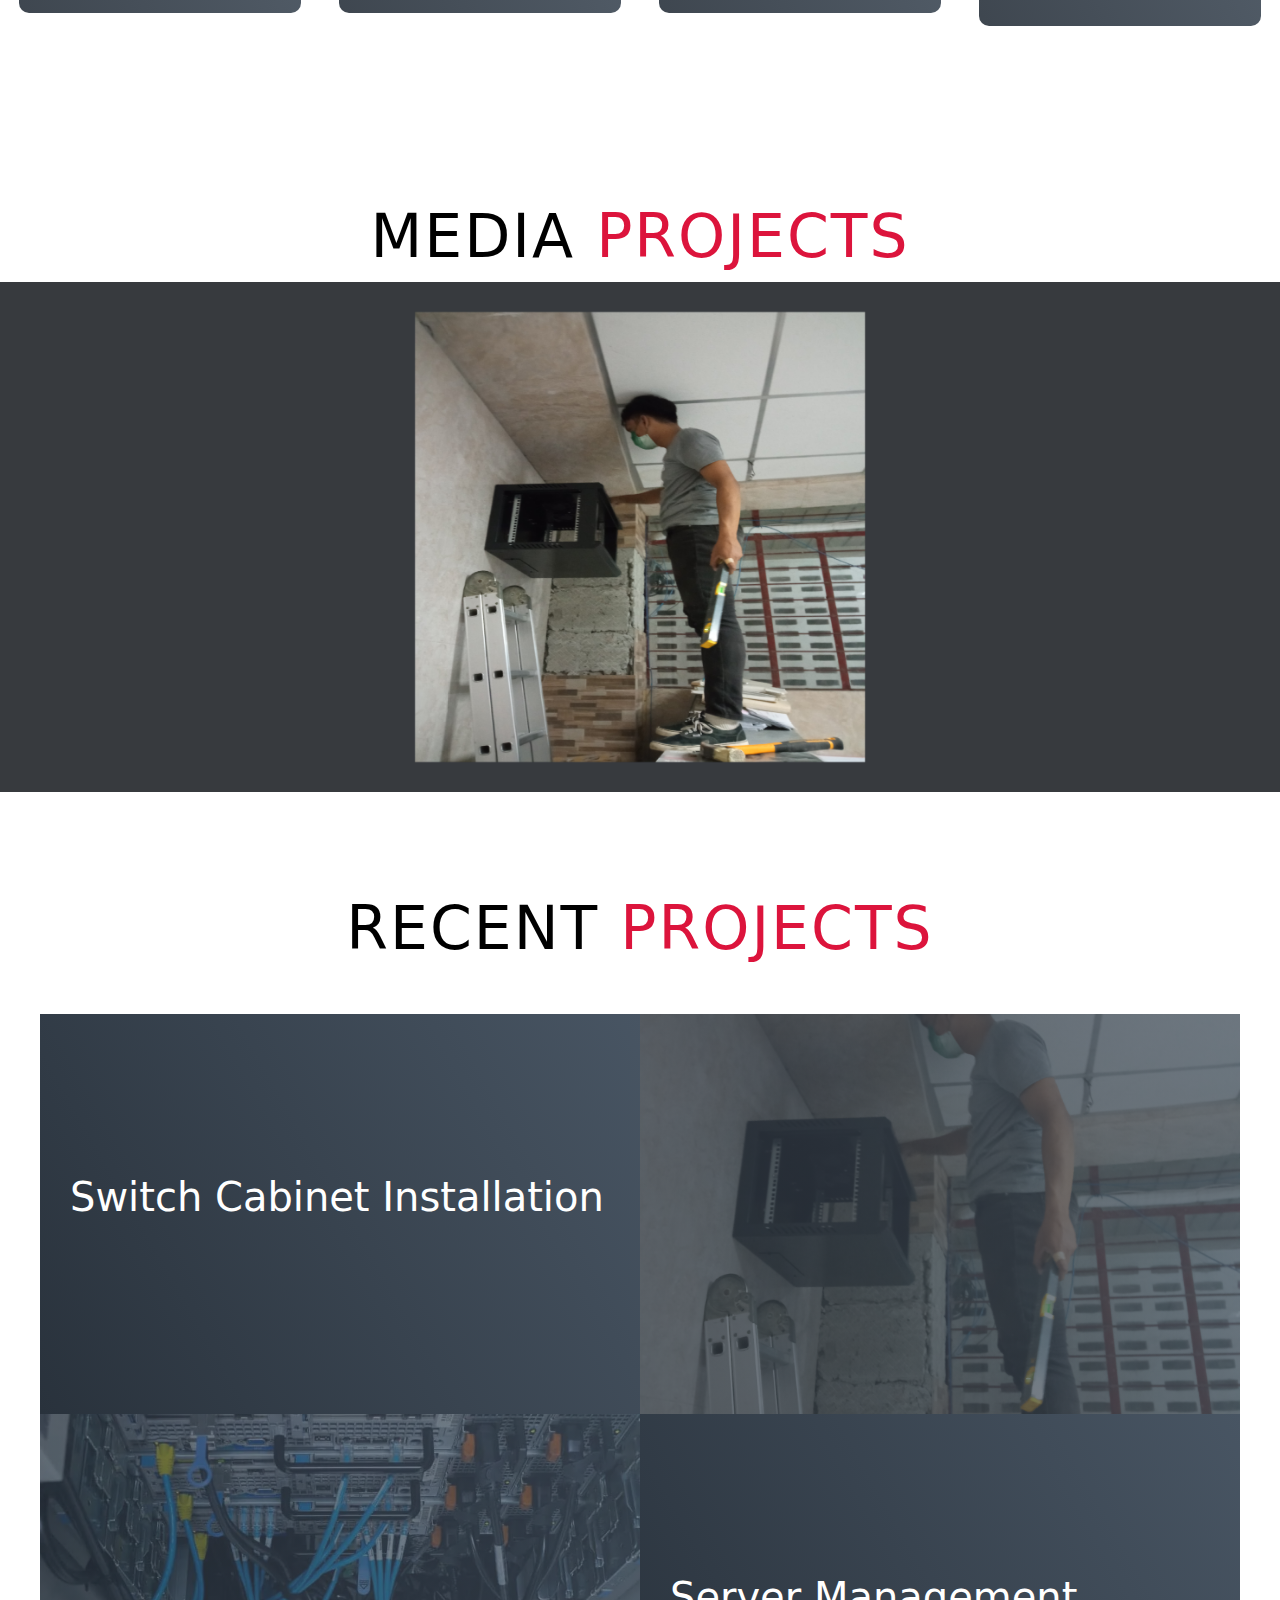
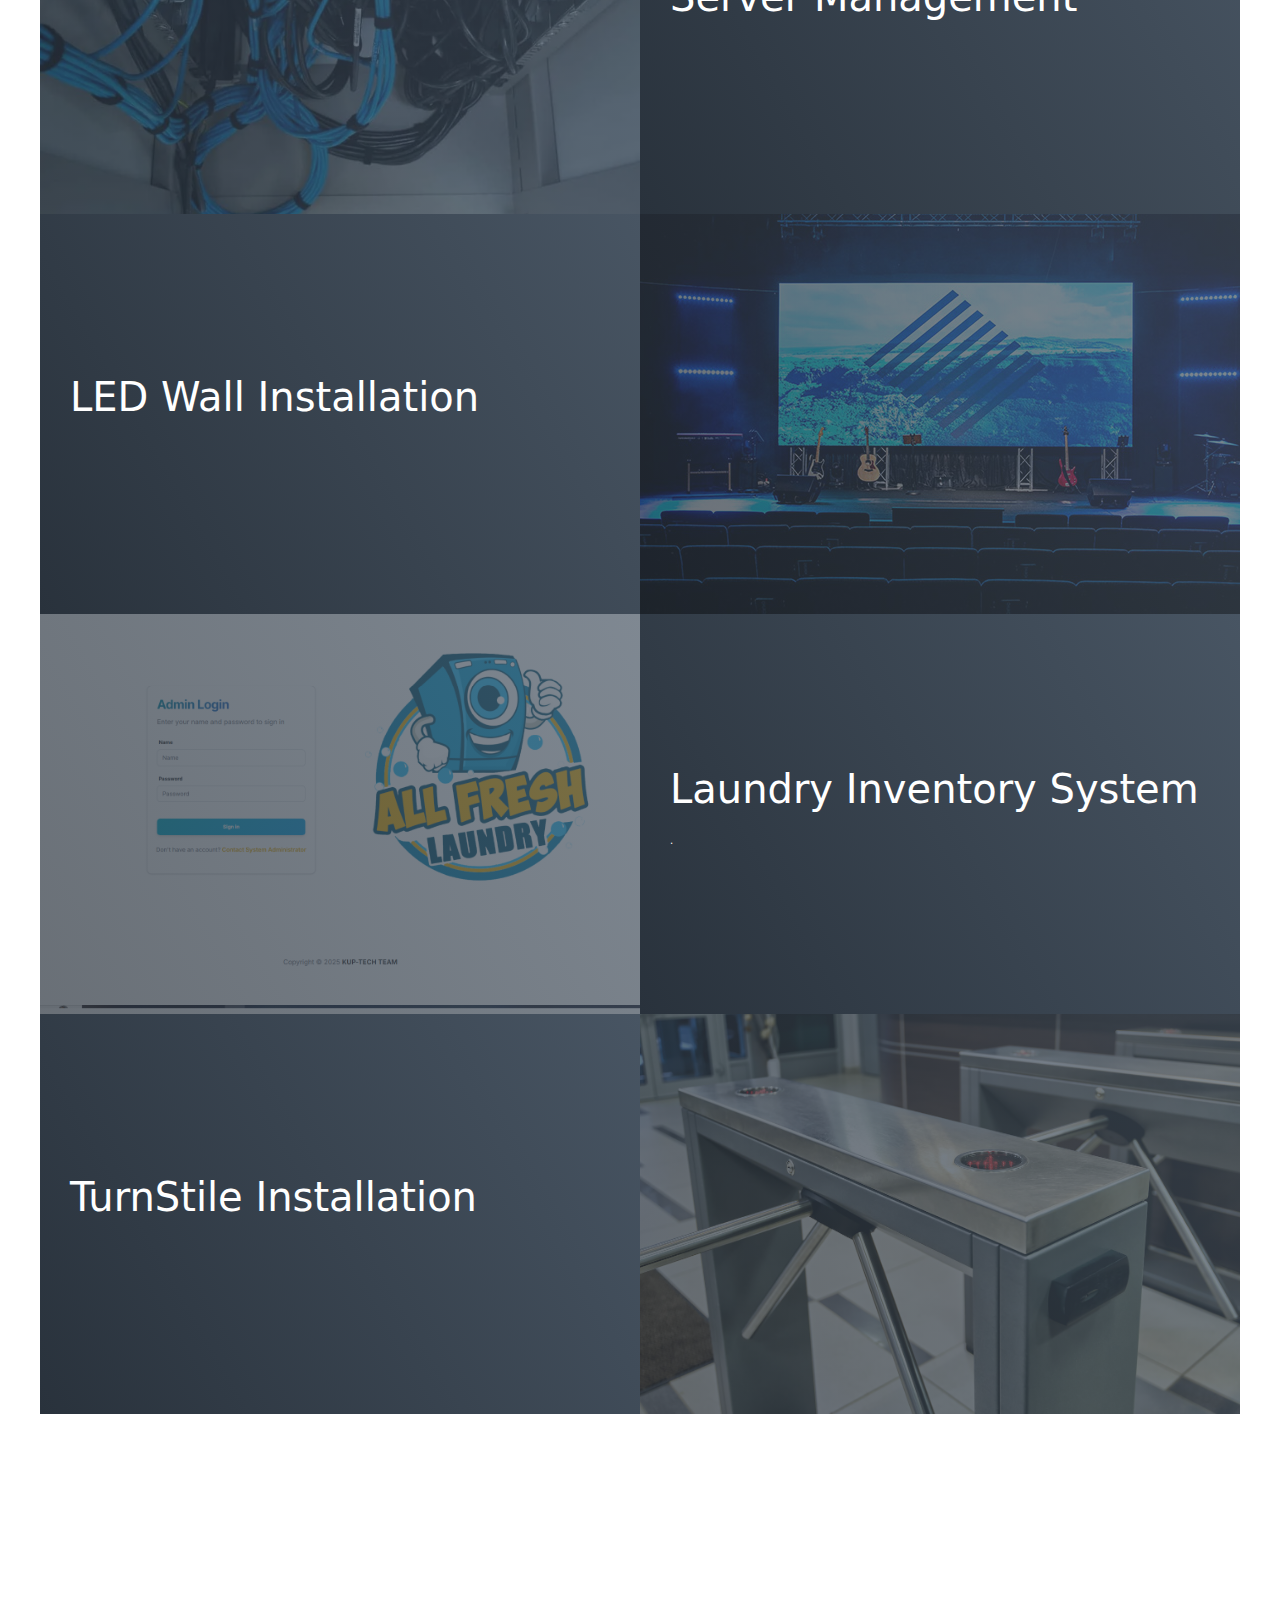
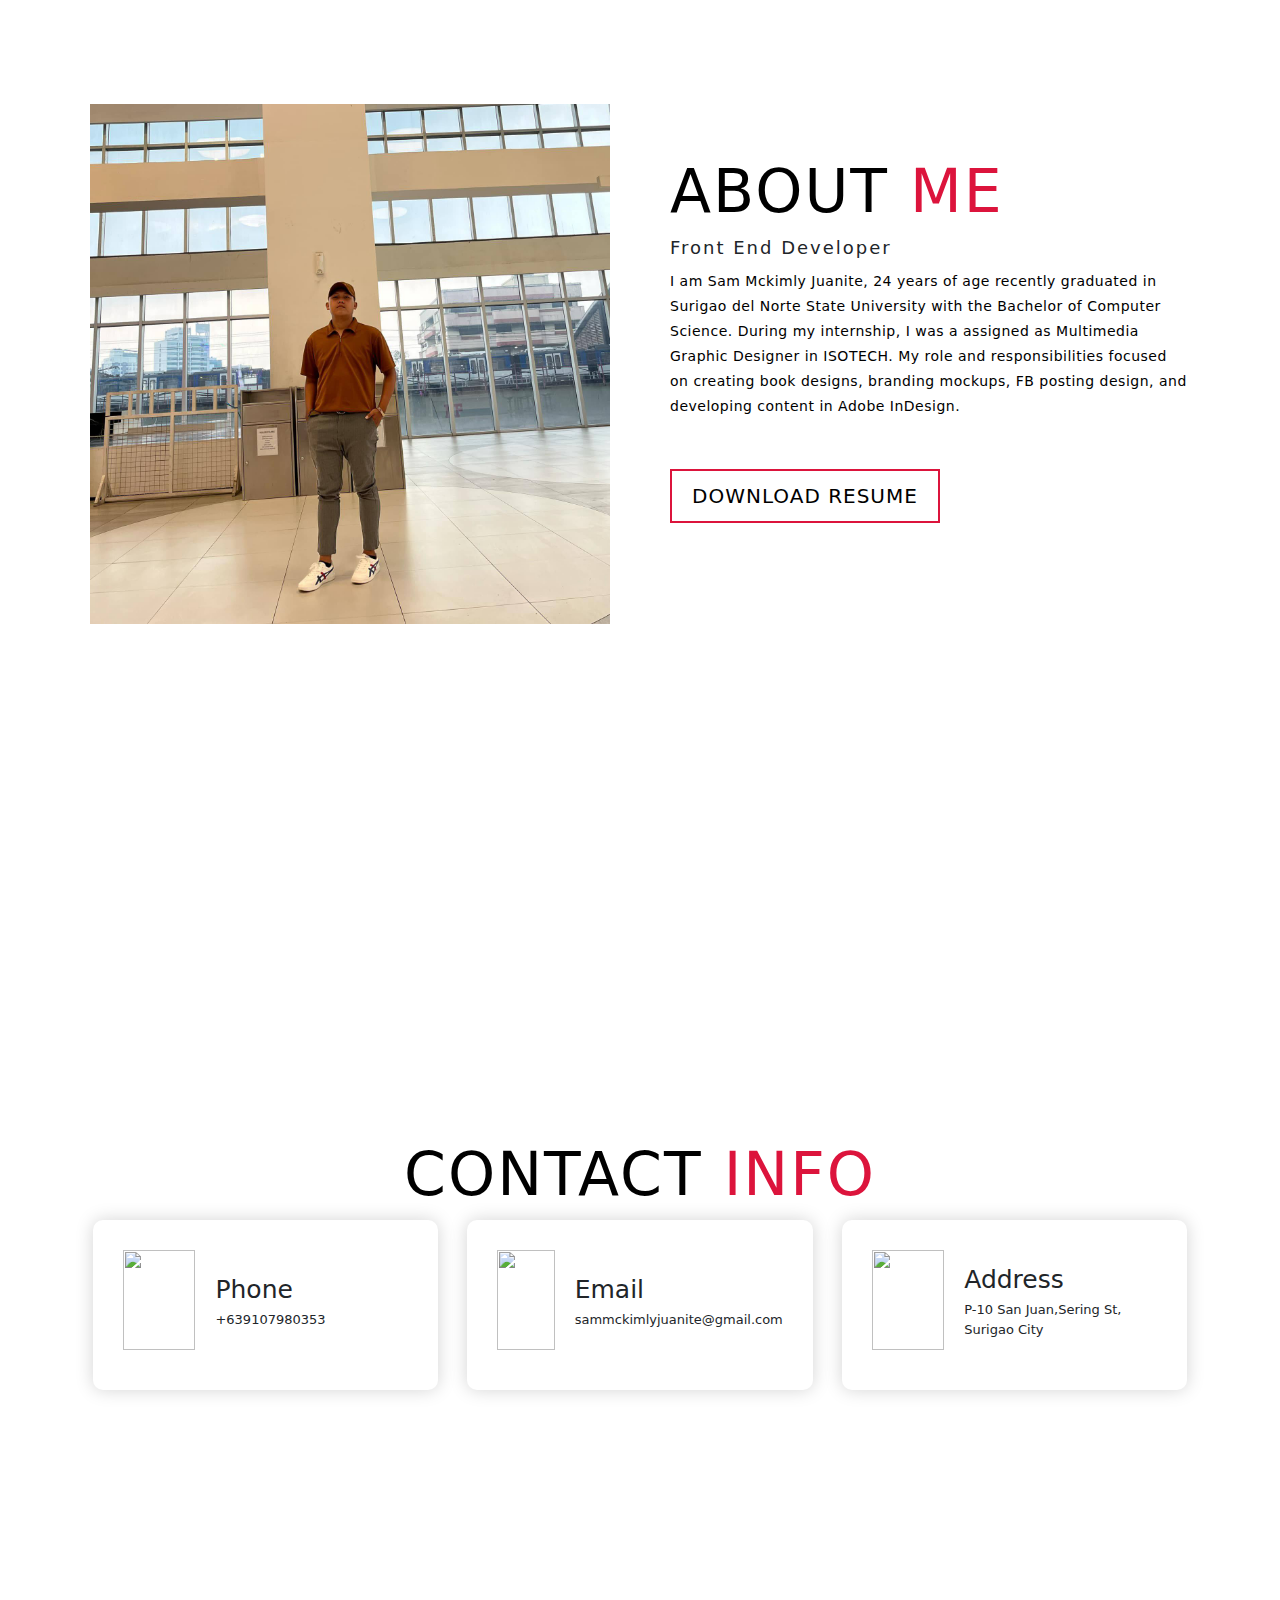
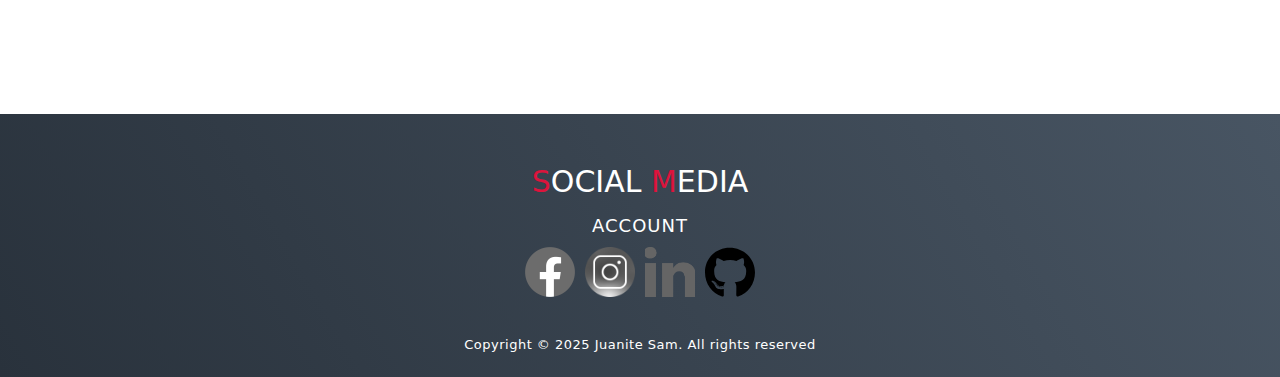
==== commit 0aad1e24: "branch" ====
--- a/index.html
+++ b/index.html
@@ -26,9 +26,6 @@
         </div>
         <div class="col">
           <div class="nav-list">
-            <div class="hamburger">
-              <div class="bar"></div>
-            </div>
             <ul>
               <li><a href="service.html" data-after="Technical Skill">Technical</a></li>
               <li><a href="#projects" data-after="Projects">Project</a></li>
@@ -73,27 +70,23 @@
           <div class="icon"><img src="asssets/bootstrap-icon-css.png" />  
           </div>
           <h2>Bootstrap</h2>
-          <p>Lorem ipsum dolor sit amet consectetur adipisicing elit. Corporis debitis rerum, magni voluptatem sed
-            architecto placeat beatae tenetur officia quod</p>
+          <p>Bootstrap enhancing my skills in responsive web design allowing me to build and refine my front-end development skills</p>
         </div>
         <div class="service-item">
           <div class="icon"><img  class="custom-icon" src="asssets/tailwind.png" />
           </div>
           <h2>Tailwind</h2>
-          <p>Lorem ipsum dolor sit amet consectetur adipisicing elit. Corporis debitis rerum, magni voluptatem sed
-            architecto placeat beatae tenetur officia quod</p>
+          <p>During my internship at Isotech, I worked with both Bootstrap and Tailwind CSS, using Tailwind specifically for mobile app development</p>
         </div>
         <div class="service-item">
           <div class="icon"><img src="asssets/node1.png" /></div>
           <h2>node.JS</h2>
-          <p>Lorem ipsum dolor sit amet consectetur adipisicing elit. Corporis debitis rerum, magni voluptatem sed
-            architecto placeat beatae tenetur officia quod</p>
-        </div>
-        <div class="service-item">
-          <div class="icon"><img src="https://img.icons8.com/bubbles/100/000000/services.png" /></div>
-          <h2>Web Design</h2>
-          <p>Lorem ipsum dolor sit amet consectetur adipisicing elit. Corporis debitis rerum, magni voluptatem sed
-            architecto placeat beatae tenetur officia quod</p>
+          <p>I utilized Node.js for backend functionalities, managing APIs and improving my efficiency in web application development.</p>
+        </div>
+        <div class="service-item">
+          <div class="icon"><img src="asssets/PTSP.png" /></div>
+          <h2>PHOTOSHOP</h2>
+          <p>I used Photoshop for web design creating book designs, branding mockups, FB posting design, and developing content for website.</p>
         </div>
       </div>
     </div>
--- a/style.css
+++ b/style.css
@@ -264,7 +264,7 @@
 
 /* Hero Section */
 #hero {
-	background-image: url(./img/hero-bg.png);
+	background-image: url(asssets/KT.png);
 	background-size: cover;
 	background-position: top center;
 	position: relative;
